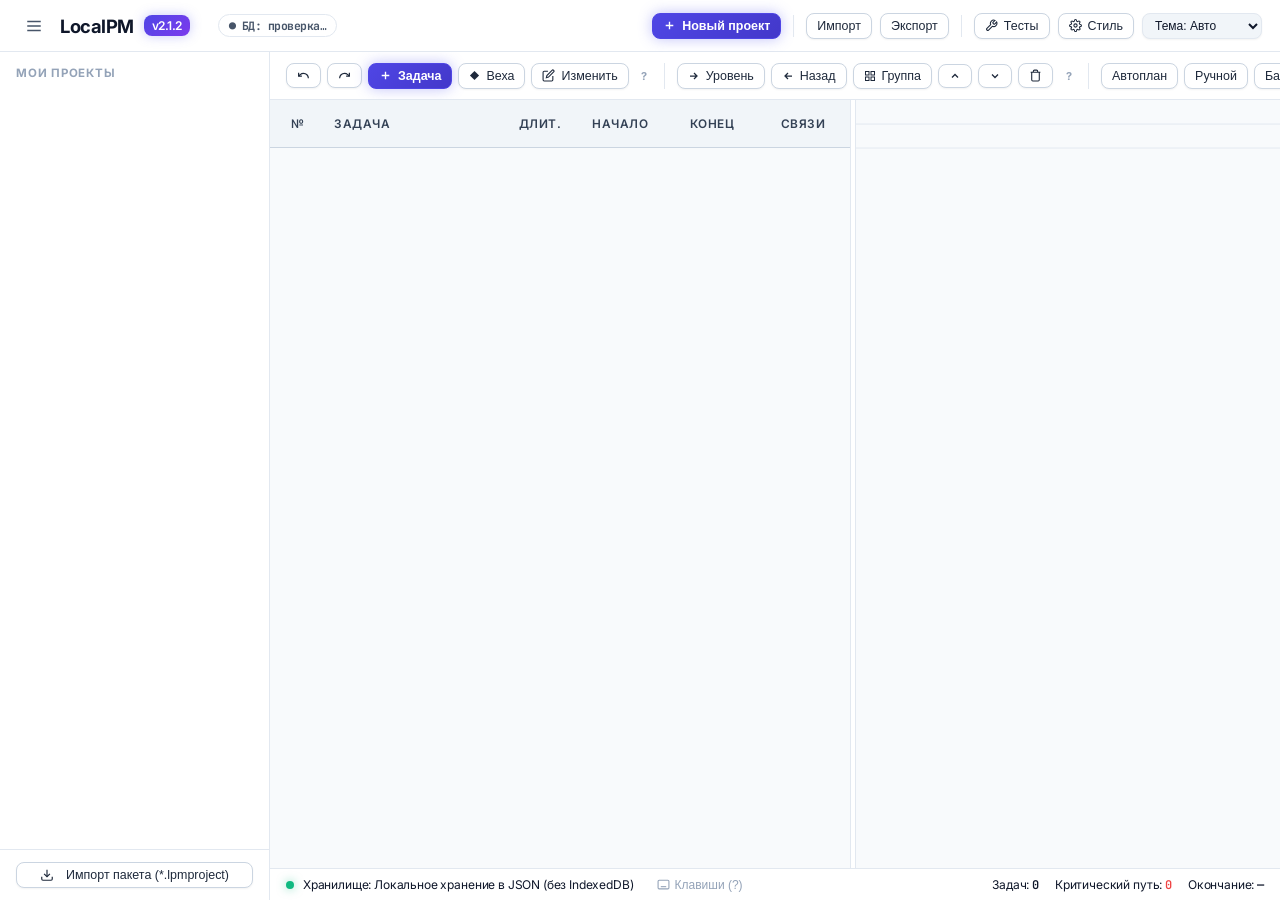
==== index.html @ 8b243ac6 "feat(ui): visual shape and color pickers, remove all emojis, reorganize toolbar layout, bump v2.1.2" ====
<!DOCTYPE html>
<html lang="ru">
<head>
  <meta charset="UTF-8">
  <meta name="viewport" content="width=device-width, initial-scale=1.0">
  <title>LocalPM — Локальный планировщик проектов</title>
  <link rel="manifest" href="./manifest.webmanifest">
  <link rel="preconnect" href="https://fonts.googleapis.com">
  <link rel="preconnect" href="https://fonts.gstatic.com" crossorigin>
  <link href="https://fonts.googleapis.com/css2?family=Inter:wght@400;500;600;700&family=JetBrains+Mono:wght@400;500&display=swap" rel="stylesheet">
  <link rel="stylesheet" href="./styles/app.css?v=2.1.2">
  <link rel="stylesheet" href="./styles/print.css?v=2.1.2">
  <script src="./vendor/xlsx.full.min.js"></script>
</head>
<body>
  <!-- Print Header for PDF (FR-16) -->
  <div class="print-header">
    <h1 id="print-project-title">План проекта</h1>
    <div id="print-project-meta" style="font-size: 9pt; color: #475569; margin-top: 4px;"></div>
  </div>

  <!-- Header -->
  <header class="app-header">
    <div class="logo-area">
      <button class="btn-icon" id="btn-toggle-sidebar" title="Свернуть/развернуть панель проектов" aria-label="Переключить боковую панель">
        <svg width="18" height="18" viewBox="0 0 24 24" fill="none" stroke="currentColor" stroke-width="2"><path d="M3 12h18M3 6h18M3 18h18"/></svg>
      </button>
      <span>LocalPM</span>
      <span class="logo-badge">v2.1.2</span>
      <span id="current-project-badge" style="font-size: 0.85rem; font-weight: normal; color: #94a3b8; margin-left: 8px;"></span>
      <div class="db-chip" id="db-chip" title="Управление файлом базы данных localpm-data.json">
        ● БД: проверка…
      </div>
    </div>
    <div class="header-actions">
      <button class="btn btn-sm btn-primary" id="btn-new-project">
        <svg width="13" height="13" viewBox="0 0 24 24" fill="none" stroke="currentColor" stroke-width="2.5"><path d="M12 5v14M5 12h14"/></svg>
        Новый проект
      </button>
      <div class="header-divider"></div>
      <button class="btn btn-sm" id="btn-import-workspace" title="Импорт резервной копии всех проектов">Импорт</button>
      <button class="btn btn-sm" id="btn-export-workspace" title="Экспорт резервной копии всех проектов">Экспорт</button>
      <input type="file" id="input-import-workspace" accept=".json" style="display: none;">
      <div class="header-divider"></div>
      <button class="btn btn-sm" id="btn-run-tests" title="Запустить встроенный комплекс тестов">
        <svg width="13" height="13" viewBox="0 0 24 24" fill="none" stroke="currentColor" stroke-width="2"><path d="M14.7 6.3a1 1 0 0 0 0 1.4l1.6 1.6a1 1 0 0 0 1.4 0l3.77-3.77a6 6 0 0 1-7.94 7.94l-6.91 6.91a2.12 2.12 0 0 1-3-3l6.91-6.91a6 6 0 0 1 7.94-7.94l-3.76 3.76z"/></svg>
        Тесты
      </button>
      <button class="btn btn-sm" id="btn-open-settings" title="Настройки оформления и стиля интерфейса">
        <svg width="13" height="13" viewBox="0 0 24 24" fill="none" stroke="currentColor" stroke-width="2"><circle cx="12" cy="12" r="3"/><path d="M19.4 15a1.65 1.65 0 0 0 .33 1.82l.06.06a2 2 0 0 1 0 2.83 2 2 0 0 1-2.83 0l-.06-.06a1.65 1.65 0 0 0-1.82-.33 1.65 1.65 0 0 0-1 1.51V21a2 2 0 0 1-2 2 2 2 0 0 1-2-2v-.09A1.65 1.65 0 0 0 9 19.4a1.65 1.65 0 0 0-1.82.33l-.06.06a2 2 0 0 1-2.83 0 2 2 0 0 1 0-2.83l.06-.06a1.65 1.65 0 0 0 .33-1.82 1.65 1.65 0 0 0-1.51-1H3a2 2 0 0 1-2-2 2 2 0 0 1 2-2h.09A1.65 1.65 0 0 0 4.6 9a1.65 1.65 0 0 0-.33-1.82l-.06-.06a2 2 0 0 1 0-2.83 2 2 0 0 1 2.83 0l.06.06a1.65 1.65 0 0 0 1.82.33H9a1.65 1.65 0 0 0 1-1.51V3a2 2 0 0 1 2-2 2 2 0 0 1 2 2v.09a1.65 1.65 0 0 0 1 1.51 1.65 1.65 0 0 0 1.82-.33l.06-.06a2 2 0 0 1 2.83 0 2 2 0 0 1 0 2.83l-.06.06a1.65 1.65 0 0 0-.33 1.82V9a1.65 1.65 0 0 0 1.51 1H21a2 2 0 0 1 2 2 2 2 0 0 1-2 2h-.09a1.65 1.65 0 0 0-1.51 1z"/></svg>
        Стиль
      </button>
      <select id="select-theme" class="btn btn-sm" style="background: var(--bg-tertiary); color: var(--text-primary); border: 1px solid var(--border-color); font-size: 0.75rem; padding: 4px 8px;" title="Быстрое переключение темы">
        <option value="auto">Тема: Авто</option>
        <option value="dark">Тема: Тёмная</option>
        <option value="light">Тема: Светлая</option>
      </select>
    </div>
  </header>

  <!-- App Body Layout -->
  <div class="app-container">
    <!-- Sidebar Projects Registry -->
    <aside class="sidebar">
      <div class="sidebar-section-title">Мои проекты</div>
      <ul class="project-list" id="project-list-el">
        <!-- Rendered by JS -->
      </ul>
      <div style="padding: 12px 16px; border-top: 1px solid var(--border-color);">
        <button class="btn btn-sm" style="width: 100%; justify-content: center;" id="btn-import-peer-package">
          <svg width="14" height="14" viewBox="0 0 24 24" fill="none" stroke="currentColor" stroke-width="2" style="margin-right: 6px;"><path d="M21 15v4a2 2 0 0 1-2 2H5a2 2 0 0 1-2-2v-4"/><polyline points="7 10 12 15 17 10"/><line x1="12" y1="15" x2="12" y2="3"/></svg>
          Импорт пакета (*.lpmproject)
        </button>
        <input type="file" id="input-peer-package" accept=".lpmproject,.json" style="display: none;">
      </div>
    </aside>

    <!-- Main Viewport -->
    <main class="main-viewport">
      <!-- What-If Sandbox Mode Banner -->
      <div class="sandbox-banner" id="sandbox-banner">
        <span><b>Режим «Что-если» активен:</b> Любые изменения временные и не влияют на утверждённый базовый план проекта.</span>
        <div style="display: flex; gap: 8px;">
          <button class="btn btn-sm btn-primary" id="btn-sandbox-apply" style="background: #10b981; border-color: #10b981;">Принять изменения</button>
          <button class="btn btn-sm" id="btn-sandbox-reset" style="background: rgba(0,0,0,0.3); color: #fff;">Сбросить сценарий</button>
        </div>
      </div>

      <!-- Toolbar -->
      <div class="toolbar">
        <!-- History & Task Operations Group -->
        <div class="toolbar-group">
          <button class="btn btn-sm" id="btn-undo" title="Отменить действие (Ctrl+Z)" aria-label="Отменить">
            <svg width="13" height="13" viewBox="0 0 24 24" fill="none" stroke="currentColor" stroke-width="2.2"><path d="M3 7v6h6"/><path d="M21 17a9 9 0 0 0-9-9 9 9 0 0 0-6 2.3L3 13"/></svg>
          </button>
          <button class="btn btn-sm" id="btn-redo" title="Повторить действие (Ctrl+Y / Ctrl+Shift+Z)" aria-label="Повторить">
            <svg width="13" height="13" viewBox="0 0 24 24" fill="none" stroke="currentColor" stroke-width="2.2"><path d="M21 7v6h-6"/><path d="M3 17a9 9 0 0 1 9-9 9 9 0 0 1 6 2.3L21 13"/></svg>
          </button>
          <button class="btn btn-sm btn-primary" id="btn-add-task">
            <svg width="13" height="13" viewBox="0 0 24 24" fill="none" stroke="currentColor" stroke-width="2.5"><path d="M12 5v14M5 12h14"/></svg> Задача
          </button>
          <button class="btn btn-sm" id="btn-add-milestone">
            <svg width="11" height="11" viewBox="0 0 24 24" fill="currentColor"><path d="M12 2l10 10-10 10L2 12z"/></svg> Веха
          </button>
          <button class="btn btn-sm" id="btn-edit-task">
            <svg width="13" height="13" viewBox="0 0 24 24" fill="none" stroke="currentColor" stroke-width="2"><path d="M11 4H4a2 2 0 0 0-2 2v14a2 2 0 0 0 2 2h14a2 2 0 0 0 2-2v-7"/><path d="M18.5 2.5a2.121 2.121 0 0 1 3 3L12 15l-4 1 1-4 9.5-9.5z"/></svg> Изменить
          </button>
          <span class="tip-q" data-tooltip="Отмена/повтор действий (Ctrl+Z, Ctrl+Y), создание и изменение задач">?</span>
        </div>

        <!-- Hierarchy & Order Group -->
        <div class="toolbar-group">
          <button class="btn btn-sm" id="btn-indent" title="Сделать подзадачей (WBS)" aria-label="Сделать подзадачей">
            <svg width="12" height="12" viewBox="0 0 24 24" fill="none" stroke="currentColor" stroke-width="2.5"><path d="M4 12h12M12 6l6 6-6 6"/></svg> Уровень
          </button>
          <button class="btn btn-sm" id="btn-outdent" title="Поднять уровень (WBS)" aria-label="Поднять уровень">
            <svg width="12" height="12" viewBox="0 0 24 24" fill="none" stroke="currentColor" stroke-width="2.5"><path d="M20 12H8M12 6l-6 6 6 6"/></svg> Назад
          </button>
          <button class="btn btn-sm" id="btn-create-group" title="Создать суммарную группу над выделенными задачами" aria-label="Создать группу">
            <svg width="12" height="12" viewBox="0 0 24 24" fill="none" stroke="currentColor" stroke-width="2"><rect x="3" y="3" width="7" height="7"/><rect x="14" y="3" width="7" height="7"/><rect x="14" y="14" width="7" height="7"/><rect x="3" y="14" width="7" height="7"/></svg> Группа
          </button>
          <button class="btn btn-sm" id="btn-move-up" title="Вверх (Alt+Up)" aria-label="Переместить задачу вверх">
            <svg width="12" height="12" viewBox="0 0 24 24" fill="none" stroke="currentColor" stroke-width="2.5"><path d="M18 15l-6-6-6 6"/></svg>
          </button>
          <button class="btn btn-sm" id="btn-move-down" title="Вниз (Alt+Down)" aria-label="Переместить задачу вниз">
            <svg width="12" height="12" viewBox="0 0 24 24" fill="none" stroke="currentColor" stroke-width="2.5"><path d="M6 9l6 6 6-6"/></svg>
          </button>
          <button class="btn btn-sm btn-danger" id="btn-delete-task" title="Удалить выбранную задачу" aria-label="Удалить задачу">
            <svg width="13" height="13" viewBox="0 0 24 24" fill="none" stroke="currentColor" stroke-width="2"><path d="M3 6h18M19 6v14a2 2 0 0 1-2 2H7a2 2 0 0 1-2-2V6m3 0V4a2 2 0 0 1 2-2h4a2 2 0 0 1 2 2v2"/></svg>
          </button>
          <span class="tip-q" data-tooltip="Управление структурой WBS (вложенность) и порядок строк. Задачи также можно перемещать мышью за номер">?</span>
        </div>

        <!-- Planning Mode & Baseline Group (D-08, D-11) -->
        <div class="toolbar-group">
          <button class="btn btn-sm" id="btn-set-auto" title="Автоматическое планирование CPM (по умолчанию)">Автоплан</button>
          <button class="btn btn-sm" id="btn-set-manual" title="Ручное планирование: даты задачи фиксируются">Ручной</button>
          <button class="btn btn-sm" id="btn-save-baseline" title="Зафиксировать базовый план проекта">Базовый</button>
          <button class="btn btn-sm" id="btn-autofit-cols" title="Автоматическая ширина колонок по содержимому (D-11)">Автоширина</button>
        </div>

        <!-- Search Group -->
        <div class="toolbar-group">
          <div class="search-input-wrap">
            <svg class="search-icon" width="13" height="13" viewBox="0 0 24 24" fill="none" stroke="currentColor" stroke-width="2.2" stroke-linecap="round" stroke-linejoin="round">
              <circle cx="11" cy="11" r="8"></circle>
              <line x1="21" y1="21" x2="16.65" y2="16.65"></line>
            </svg>
            <input type="text" id="task-search-input" placeholder="Поиск задач..." />
          </div>
        </div>

        <!-- Smart Tools Group (Health Audit, What-If, Resources) -->
        <div class="toolbar-group toolbar-smart-group">
          <div class="btn-tip-pair">
            <button class="btn btn-sm" id="btn-open-health" style="border-color: rgba(16, 185, 129, 0.4);">
              <svg width="13" height="13" viewBox="0 0 24 24" fill="none" stroke="#10b981" stroke-width="2"><path d="M22 12h-4l-3 9L9 3l-3 9H2"/></svg>
              Аудит <span id="toolbar-health-badge" style="background: #10b981; color: #fff; padding: 1px 5px; border-radius: 10px; font-size: 0.68rem; margin-left: 2px;">100%</span>
            </button>
            <span class="tip-q" data-tooltip="Интеллектуальная проверка качества расписания (DCMA-14): висячие концы, циклы, скрытые риски">?</span>
          </div>

          <div class="btn-tip-pair">
            <button class="btn btn-sm" id="btn-toggle-sandbox" style="border-color: rgba(245, 158, 11, 0.4);">
              <svg width="13" height="13" viewBox="0 0 24 24" fill="none" stroke="#f59e0b" stroke-width="2"><path d="M13 2L3 14h9l-1 8 10-12h-9l1-8z"/></svg>
              Что-если
            </button>
            <span class="tip-q" data-tooltip="Сценарное моделирование: тестирование сдвигов сроков без риска испортить основной план">?</span>
          </div>

          <div class="btn-tip-pair">
            <button class="btn btn-sm" id="btn-toggle-resources">
              <svg width="13" height="13" viewBox="0 0 24 24" fill="none" stroke="currentColor" stroke-width="2"><path d="M17 21v-2a4 4 0 0 0-4-4H5a4 4 0 0 0-4 4v2"/><circle cx="9" cy="7" r="4"/><path d="M23 21v-2a4 4 0 0 0-3-3.87"/><path d="M16 3.13a4 4 0 0 1 0 7.75"/></svg>
              Ресурсы
            </button>
            <span class="tip-q" data-tooltip="Панель балансировки загрузки исполнителей и выявления перегрузок">?</span>
          </div>
        </div>

        <!-- Unified Import / Export Hub -->
        <div class="toolbar-group">
          <div class="btn-tip-pair">
            <button class="btn btn-sm" id="btn-open-import-hub" style="background: linear-gradient(135deg, #1e293b, #334155);">
              <svg width="13" height="13" viewBox="0 0 24 24" fill="none" stroke="currentColor" stroke-width="2"><path d="M21 15v4a2 2 0 0 1-2 2H5a2 2 0 0 1-2-2v-4"/><polyline points="7 10 12 15 17 10"/><line x1="12" y1="15" x2="12" y2="3"/></svg>
              Импорт...
            </button>
            <span class="tip-q" data-tooltip="Единый центр импорта: Excel (.xlsx/.csv), вставка из буфера обмена (TSV), пакет от коллеги (*.lpmproject)">?</span>
          </div>

          <div class="btn-tip-pair">
            <button class="btn btn-sm" id="btn-open-export-hub" style="background: linear-gradient(135deg, #1e293b, #334155);">
              <svg width="13" height="13" viewBox="0 0 24 24" fill="none" stroke="currentColor" stroke-width="2"><path d="M21 15v4a2 2 0 0 1-2 2H5a2 2 0 0 1-2-2v-4"/><polyline points="17 8 12 3 7 8"/><line x1="12" y1="3" x2="12" y2="15"/></svg>
              Экспорт...
            </button>
            <span class="tip-q" data-tooltip="Единый центр выгрузки: Excel, отчёт для руководства (PDF/PNG), передача проекта коллеге">?</span>
          </div>
        </div>

        <!-- Scale & Viewport Group -->
        <div class="toolbar-group" style="border-right: none;">
          <span style="font-size: 0.75rem; color: #94a3b8;">Масштаб:</span>
          <select id="select-scale" style="background: var(--bg-tertiary); color: #fff; border: 1px solid var(--border-color); padding: 3px 6px; border-radius: 4px; font-size: 0.75rem;">
            <option value="day">День</option>
            <option value="week">Неделя</option>
            <option value="month">Месяц</option>
            <option value="year">Год</option>
          </select>
          <span class="tip-q" data-tooltip="Масштаб временной оси Ганта (День, Неделя, Месяц, Год). Также можно масштабировать колесом мыши с зажатым Ctrl">?</span>

          <button class="btn btn-sm" id="btn-gantt-today" title="Перейти к сегодняшнему дню (Клавиша T)" style="padding: 2px 8px; font-size: 0.75rem;">Сегодня</button>
          <button class="btn btn-sm" id="btn-gantt-fit" title="Вписать весь проект в экран (Клавиша Z)" style="padding: 2px 8px; font-size: 0.75rem;">Вписать</button>

          <!-- View Mode Toggles -->
          <div class="view-mode-toggle" style="margin-left: 8px;">
            <button class="view-mode-btn active" id="btn-view-split" title="Таблица и диаграмма Ганта">Сплит</button>
            <button class="view-mode-btn" id="btn-view-gantt" title="Только диаграмма Ганта">Гант</button>
            <button class="view-mode-btn" id="btn-view-table" title="Только таблица задач">Таблица</button>
          </div>
        </div>
      </div>

      <!-- Split View: Left Table, Right Gantt -->
      <div class="split-view" id="main-split-view">
        <div class="table-panel" id="main-table-panel">
          <div class="task-table-header" id="task-table-header-el">
            <div class="header-col col-num" data-key="num" data-fixed="1">№</div>
            <div class="header-col col-name" data-key="name" draggable="true">Задача<span class="col-rz" data-col="name"></span></div>
            <div class="header-col col-dur" data-key="duration" draggable="true">Длит.<span class="col-rz" data-col="duration"></span></div>
            <div class="header-col col-start" data-key="start" draggable="true">Начало<span class="col-rz" data-col="start"></span></div>
            <div class="header-col col-finish" data-key="finish" draggable="true">Конец<span class="col-rz" data-col="finish"></span></div>
            <div class="header-col col-preds" data-key="preds" draggable="true">Связи<span class="col-rz" data-col="preds"></span></div>
            <div class="header-col col-owner" data-key="owner" draggable="true">Ответственный<span class="col-rz" data-col="owner"></span></div>
            <div class="header-col col-note" data-key="note" draggable="true">Прим.<span class="col-rz" data-col="note"></span></div>
          </div>
          <div class="task-table-body" id="task-table-body-el">
            <!-- Rendered by JS -->
          </div>
        </div>

        <div class="split-resizer" id="split-resizer" title="Потяните для изменения ширины таблицы"></div>

        <div class="gantt-panel" id="gantt-container">
          <canvas id="gantt-canvas"></canvas>
          <!-- Floating Rich Hover Card -->
          <div class="gantt-tooltip-card" id="gantt-tooltip-card">
            <div class="gantt-tooltip-title" id="tooltip-task-name">Задача</div>
            <div class="gantt-tooltip-grid">
              <span>Сроки:</span><span id="tooltip-task-dates">—</span>
              <span>Длительность:</span><span id="tooltip-task-dur">—</span>
              <span>Прогресс:</span><span id="tooltip-task-pct">—</span>
              <span>Резерв (Float):</span><span id="tooltip-task-float">—</span>
              <span>Критический путь:</span><span id="tooltip-task-crit">—</span>
            </div>
          </div>
        </div>
      </div>

      <!-- Resource Heatmap Panel (Collapsible) -->
      <div class="resource-panel" id="resource-panel">
        <div class="resource-panel-header">
          <span>Загрузка и балансировка исполнителей</span>
          <button class="btn btn-sm" id="btn-close-resources" style="padding: 2px 6px; font-size: 0.7rem;">✕ Закрыть</button>
        </div>
        <div class="resource-list" id="resource-list-el">
          <!-- Rendered by JS -->
        </div>
      </div>

      <!-- Status Bar -->
      <footer class="status-bar">
        <div style="display: flex; align-items: center; gap: 14px;">
          <div>
            <span class="status-indicator" id="storage-status-dot"></span>
            <span id="storage-status-text">Локальное хранилище активно</span>
          </div>
          <button class="btn-icon" id="btn-open-shortcuts" title="Горячие клавиши (нажмите ? или кликните сюда)" aria-label="Горячие клавиши" style="font-size: 0.75rem; color: var(--text-muted); padding: 3px 8px; gap: 5px;">
            <svg width="13" height="13" viewBox="0 0 24 24" fill="none" stroke="currentColor" stroke-width="2"><rect x="2" y="4" width="20" height="16" rx="2" ry="2"/><line x1="6" y1="8" x2="6" y2="8"/><line x1="10" y1="8" x2="10" y2="8"/><line x1="14" y1="8" x2="14" y2="8"/><line x1="18" y1="8" x2="18" y2="8"/><line x1="6" y1="12" x2="6" y2="12"/><line x1="10" y1="12" x2="10" y2="12"/><line x1="14" y1="12" x2="14" y2="12"/><line x1="18" y1="12" x2="18" y2="12"/><line x1="7" y1="16" x2="17" y2="16"/></svg>
            Клавиши (?)
          </button>
        </div>
        <div id="plan-metrics" style="display: flex; gap: 16px;">
          <span id="metric-selected-wrap" style="display: none; color: var(--primary);">Выделено: <b id="metric-selected-count">0</b></span>
          <span>Задач: <b id="metric-tasks-count">0</b></span>
          <span>Критический путь: <b id="metric-critical-count" style="color: #ef4444;">0</b></span>
          <span>Окончание: <b id="metric-finish-date">—</b></span>
        </div>
      </footer>
    </main>
  </div>

  <!-- Toast Notification Container -->
  <div class="toast-container" id="toast-container"></div>

  <!-- Modal: Keyboard Shortcuts Cheat Sheet -->
  <div class="modal-overlay" id="modal-shortcuts">
    <div class="modal-window" style="width: 520px;">
      <div class="modal-header">
        <span>Горячие клавиши LocalPM</span>
        <button class="btn btn-sm" onclick="app.closeModal('modal-shortcuts')">✕</button>
      </div>
      <div class="modal-body">
        <table class="shortcuts-table">
          <tbody>
            <tr><td><span class="shortcut-badge">Insert</span></td><td>Создать новую задачу после выбранной</td></tr>
            <tr><td><span class="shortcut-badge">Delete</span></td><td>Удалить выбранную задачу и её подзадачи</td></tr>
            <tr><td><span class="shortcut-badge">Alt + Up</span></td><td>Переместить выбранную задачу на строку выше</td></tr>
            <tr><td><span class="shortcut-badge">Alt + Down</span></td><td>Переместить выбранную задачу на строку ниже</td></tr>
            <tr><td><span class="shortcut-badge">Ctrl + Колесо</span></td><td>Плавный зум временной шкалы графика Ганта</td></tr>
            <tr><td><span class="shortcut-badge">Двойной клик</span></td><td>Быстрое открытие карточки задачи для редактирования</td></tr>
            <tr><td><span class="shortcut-badge">?</span></td><td>Открыть эту шпаргалку горячих клавиш</td></tr>
          </tbody>
        </table>
      </div>
      <div class="modal-footer">
        <button class="btn btn-primary" onclick="app.closeModal('modal-shortcuts')">Понятно</button>
      </div>
    </div>
  </div>

  <!-- Print Footer for PDF -->
  <div class="print-footer">
    Подготовлено в LocalPM (PWA v2.0) · Локальное планирование проектов
  </div>

  <!-- Modal: Create / Edit Project -->
  <div class="modal-overlay" id="modal-project">
    <div class="modal-window">
      <div class="modal-header">
        <span id="modal-project-title">Новый проект</span>
        <button class="btn btn-sm" onclick="app.closeModal('modal-project')">✕</button>
      </div>
      <div class="modal-body">
        <div class="form-group">
          <label>Название проекта *</label>
          <input type="text" id="project-form-name" placeholder="Например, Модернизация ИТ-инфраструктуры">
        </div>
        <div class="form-group">
          <label>Дата начала проекта</label>
          <input type="date" id="project-form-start">
        </div>
        <div class="form-group">
          <label>Рабочий календарь</label>
          <select id="project-form-calendar">
            <option value="rf">Пятидневка с праздниками РФ</option>
            <option value="standard">Стандартная пятидневка (Пн-Пт)</option>
            <option value="all_days">Все 7 дней в неделю</option>
          </select>
        </div>
        <div class="form-group">
          <label>Описание / Цели</label>
          <textarea id="project-form-desc" rows="3" placeholder="Краткое описание проекта..."></textarea>
        </div>
      </div>
      <div class="modal-footer">
        <button class="btn" onclick="app.closeModal('modal-project')">Отмена</button>
        <button class="btn btn-primary" id="btn-save-project">Создать проект</button>
      </div>
    </div>
  </div>

  <!-- Unified Modal: Import Hub with Tabs -->
  <div class="modal-overlay" id="modal-import-hub">
    <div class="modal-window" style="width: 720px;">
      <div class="modal-header">
        <span>Центр импорта данных</span>
        <button class="btn btn-sm" onclick="app.closeModal('modal-import-hub')">✕</button>
      </div>
      <div class="modal-tabs-header">
        <button class="modal-tab-btn active" data-tab-target="tab-import-excel">Excel / CSV</button>
        <button class="modal-tab-btn" data-tab-target="tab-import-tsv">Буфер обмена (TSV)</button>
        <button class="modal-tab-btn" data-tab-target="tab-import-peer">Пакет от коллеги (*.lpmproject)</button>
      </div>
      <div class="modal-body">
        <!-- Tab 1: Excel File -->
        <div class="modal-tab-content active" id="tab-import-excel">
          <p style="font-size: 0.82rem; color: #94a3b8;">
            Выберите файл электронной таблицы <code>.xlsx</code> или <code>.csv</code>. Распознаются колонки: Имя, Длительность, Предшественники, WBS, Ответственный.
          </p>
          <div style="padding: 20px; border: 2px dashed var(--border-color); border-radius: 8px; text-align: center;">
            <button class="btn btn-primary" id="btn-import-pick-file">Выбрать файл .xlsx / .csv</button>
            <input type="file" id="input-excel-file" accept=".xlsx,.csv" style="display: none;">
          </div>
        </div>

        <!-- Tab 2: TSV / Clipboard -->
        <div class="modal-tab-content" id="tab-import-tsv">
          <div style="display: flex; justify-content: space-between; align-items: center;">
            <label style="font-size: 0.8rem; color: var(--text-secondary);">Вставьте строки, скопированные из Excel или Google Sheets:</label>
            <button class="btn btn-sm" id="btn-paste-clipboard">Вставить из буфера (Ctrl+V)</button>
          </div>
          <textarea id="import-tsv-input" rows="6" placeholder="Вставьте скопированные ячейки сюда..."></textarea>
          <button class="btn btn-primary btn-sm" id="btn-execute-import" style="align-self: flex-end;">Импортировать текст</button>
        </div>

        <!-- Tab 3: Peer Package -->
        <div class="modal-tab-content" id="tab-import-peer">
          <p style="font-size: 0.82rem; color: #94a3b8;">
            Импорт защищённого пакета <code>*.lpmproject</code>, полученного от коллеги (с проверкой SHA-256).
          </p>
          <div style="padding: 20px; border: 2px dashed var(--border-color); border-radius: 8px; text-align: center;">
            <button class="btn btn-primary" id="btn-import-peer-tab-btn">Выбрать пакет *.lpmproject</button>
          </div>
        </div>

        <div class="form-group" style="margin-top: 10px; border-top: 1px solid var(--border-color); padding-top: 10px;">
          <label>Режим объединения с текущим проектом:</label>
          <select id="import-mode-select">
            <option value="append">Добавить новые задачи к текущему плану</option>
            <option value="replace">Полностью заменить существующий план проекта</option>
          </select>
        </div>
      </div>
      <div class="modal-footer">
        <button class="btn" onclick="app.closeModal('modal-import-hub')">Закрыть</button>
      </div>
    </div>
  </div>

  <!-- Unified Modal: Export Hub with Tabs -->
  <div class="modal-overlay" id="modal-export-hub">
    <div class="modal-window" style="width: 680px;">
      <div class="modal-header">
        <span>Центр выгрузки и отчётности</span>
        <button class="btn btn-sm" onclick="app.closeModal('modal-export-hub')">✕</button>
      </div>
      <div class="modal-tabs-header">
        <button class="modal-tab-btn active" data-tab-target="tab-export-report">Отчёт для руководства</button>
        <button class="modal-tab-btn" data-tab-target="tab-export-data">Таблица Excel (.xlsx)</button>
        <button class="modal-tab-btn" data-tab-target="tab-export-peer">Передача коллеге (*.lpmproject)</button>
      </div>
      <div class="modal-body">
        <!-- Tab 1: Executive Report -->
        <div class="modal-tab-content active" id="tab-export-report">
          <p style="font-size: 0.82rem; color: #94a3b8;">
            Формирование презентационного отчёта со сводными метриками, прогрессом и графиком для печати или рассылки стейкхолдерам.
          </p>
          <div style="display: flex; gap: 12px;">
            <button class="btn btn-primary" id="btn-export-pdf" style="flex: 1; justify-content: center;">
              Распечатать / Сохранить в PDF (A4/A3)
            </button>
            <button class="btn" id="btn-export-png" style="flex: 1; justify-content: center;">
              Скачать диаграмму Ганта (PNG)
            </button>
          </div>
        </div>

        <!-- Tab 2: Excel Export -->
        <div class="modal-tab-content" id="tab-export-data">
          <p style="font-size: 0.82rem; color: #94a3b8;">
            Выгрузка полного реестра задач, связей, резервов времени и критического пути в формат Microsoft Excel (.xlsx).
          </p>
          <button class="btn btn-primary" id="btn-export-excel" style="align-self: flex-start;">
            Скачать файл Excel (.xlsx)
          </button>
        </div>

        <!-- Tab 3: Peer Transfer -->
        <div class="modal-tab-content" id="tab-export-peer">
          <p style="font-size: 0.82rem; color: #94a3b8;">
            Экспорт переносимого пакета <code>*.lpmproject</code> с контрольной суммой SHA-256 для рецензирования или возврата автору.
          </p>
          <div class="form-group">
            <label>Ваше имя (отправитель)</label>
            <input type="text" id="transfer-sender-name" value="Руководитель проекта">
          </div>
          <div class="form-group">
            <label>Кому передаётся (имя коллеги)</label>
            <input type="text" id="transfer-recipient-name" placeholder="Например, Иванов И.И.">
          </div>
          <div class="form-group">
            <label>Комментарий</label>
            <textarea id="transfer-comment" rows="2" placeholder="План на согласование..."></textarea>
          </div>
          <div style="display: flex; gap: 8px;">
            <button class="btn btn-primary" id="btn-do-transfer">Сформировать передачу</button>
            <button class="btn" id="btn-return-peer">Оформить возврат автору</button>
          </div>
        </div>
      </div>
      <div class="modal-footer">
        <button class="btn" onclick="app.closeModal('modal-export-hub')">Закрыть</button>
      </div>
    </div>
  </div>

  <!-- Modal: Schedule Health Audit (DCMA 14-Point Check) -->
  <div class="modal-overlay" id="modal-health">
    <div class="modal-window" style="width: 680px;">
      <div class="modal-header">
        <span>Интеллектуальный аудит расписания (DCMA-14)</span>
        <button class="btn btn-sm" onclick="app.closeModal('modal-health')">✕</button>
      </div>
      <div class="modal-body">
        <div class="health-score-card">
          <div class="health-score-circle" id="health-modal-circle">100%</div>
          <div>
            <h3 id="health-modal-status" style="font-size: 1.05rem; margin-bottom: 4px;">План высокого качества</h3>
            <p id="health-modal-summary" style="font-size: 0.8rem; color: #94a3b8;">
              Все ключевые зависимости настроены корректно, критический путь рассчитан без разрывов.
            </p>
          </div>
        </div>
        <div style="font-size: 0.82rem; font-weight: 600; color: #cbd5e1; margin-top: 6px;">
          Выявленные рекомендации и предупреждения:
        </div>
        <div id="health-issues-list" style="max-height: 220px; overflow-y: auto; display: flex; flex-direction: column; gap: 6px;">
          <!-- Rendered by JS -->
        </div>
      </div>
      <div class="modal-footer">
        <button class="btn btn-primary" onclick="app.closeModal('modal-health')">Понятно</button>
      </div>
    </div>
  </div>

  <!-- Modal: Version Diff on Return (FR-17.09) -->
  <div class="modal-overlay" id="modal-diff">
    <div class="modal-window" style="width: 680px;">
      <div class="modal-header">
        <span>Сравнение изменений перед принятием возврата</span>
        <button class="btn btn-sm" onclick="app.closeModal('modal-diff')">✕</button>
      </div>
      <div class="modal-body" id="modal-diff-content">
        <!-- Diff list rendered by JS -->
      </div>
      <div class="modal-footer">
        <button class="btn" id="btn-reject-diff">Отклонить изменения</button>
        <button class="btn btn-primary" id="btn-accept-diff">Принять изменения в проект</button>
      </div>
    </div>
  </div>

  <!-- Modal: Task Card (FR-6.07) -->
  <div class="modal-overlay" id="modal-task-card">
    <div class="modal-window" style="width: 580px;">
      <div class="modal-header">
        <span>Карточка задачи</span>
        <button class="btn btn-sm" onclick="app.closeModal('modal-task-card')">✕</button>
      </div>
      <div class="modal-body">
        <input type="hidden" id="card-task-id">
        <div class="form-group">
          <label>Наименование задачи *</label>
          <input type="text" id="card-task-name" placeholder="Название задачи">
        </div>
        <div style="display: flex; gap: 12px;">
          <div class="form-group" style="flex: 1;">
            <label>Длительность (раб. дни)</label>
            <input type="number" id="card-task-duration" min="0" max="9999">
          </div>
          <div class="form-group" style="flex: 1;">
            <label>Процент выполнения (%):</label>
            <input type="number" id="card-task-percent" min="0" max="100" placeholder="0">
          </div>
        </div>
        <div style="display: flex; gap: 12px;">
          <div class="form-group" style="flex: 1;">
            <label>Дата начала (расчётная/фикс.)</label>
            <input type="date" id="card-task-start">
          </div>
          <div class="form-group" style="flex: 1;">
            <label>Ответственный</label>
            <input type="text" id="card-task-owner" placeholder="Иванов И.И.">
          </div>
        </div>
        <div style="display: flex; flex-direction: column; gap: 14px;">
          <div class="form-group">
            <label style="font-weight: 600;">Тип полосы Ганта</label>
            <input type="hidden" id="card-task-style" value="solid">
            <div class="shape-picker-grid" id="card-shape-picker">
              <button type="button" class="shape-picker-btn active" data-style="solid" title="Классическая плашка">
                <svg width="44" height="14" viewBox="0 0 44 14">
                  <rect x="1" y="2" width="42" height="10" rx="2" fill="#6366f1" />
                </svg>
                <span class="shape-picker-label">Плашка</span>
              </button>
              <button type="button" class="shape-picker-btn" data-style="bracket" title="Фаза / Суммарная скоба WBS">
                <svg width="44" height="14" viewBox="0 0 44 14">
                  <path d="M2 11 L2 4 L42 4 L42 11 L37 7 L7 7 Z" fill="#38bdf8" />
                </svg>
                <span class="shape-picker-label">Скоба</span>
              </button>
              <button type="button" class="shape-picker-btn" data-style="rounded" title="Овальная капсула">
                <svg width="44" height="14" viewBox="0 0 44 14">
                  <rect x="2" y="2" width="40" height="10" rx="5" fill="#a855f7" />
                </svg>
                <span class="shape-picker-label">Капсула</span>
              </button>
              <button type="button" class="shape-picker-btn" data-style="milestone" title="Контрольная точка">
                <svg width="44" height="14" viewBox="0 0 44 14">
                  <polygon points="22,1 28,7 22,13 16,7" fill="#f43f5e" />
                </svg>
                <span class="shape-picker-label">Веха</span>
              </button>
            </div>
          </div>

          <div class="form-group">
            <label style="font-weight: 600;">Цвет полосы</label>
            <input type="hidden" id="card-task-color" value="">
            <div class="color-picker-grid" id="card-color-picker">
              <button type="button" class="color-swatch-btn swatch-default active" data-color="" title="Авто (по критическому пути)"></button>
              <button type="button" class="color-swatch-btn" data-color="blue" style="background: #3b82f6;" title="Синий"></button>
              <button type="button" class="color-swatch-btn" data-color="cyan" style="background: #06b6d4;" title="Бирюзовый"></button>
              <button type="button" class="color-swatch-btn" data-color="emerald" style="background: #10b981;" title="Зеленый"></button>
              <button type="button" class="color-swatch-btn" data-color="amber" style="background: #f59e0b;" title="Янтарный"></button>
              <button type="button" class="color-swatch-btn" data-color="purple" style="background: #a855f7;" title="Пурпурный"></button>
              <button type="button" class="color-swatch-btn" data-color="red" style="background: #ef4444;" title="Красный"></button>
            </div>
          </div>
        </div>
        <div class="form-group">
          <label>Предшественники (связи)</label>
          <input type="text" id="card-task-preds" placeholder="Например: 2НС+1д, 4ОО">
        </div>
        <div class="form-group">
          <label>Примечание / Комментарий</label>
          <textarea id="card-task-note" rows="3" placeholder="Заметки по выполнению задачи..."></textarea>
        </div>
      </div>
      <div class="modal-footer">
        <button class="btn" onclick="app.closeModal('modal-task-card')">Отмена</button>
        <button class="btn btn-primary" id="btn-save-task-card">Сохранить изменения</button>
      </div>
    </div>
  </div>

  <!-- DB File & Storage Modal -->
  <div class="modal-overlay" id="modal-db-settings">
    <div class="modal-window" style="max-width: 580px;">
      <div class="modal-header">
        <span>База данных и синхронизация</span>
        <button class="modal-close" onclick="app.closeModal('modal-db-settings')">✕</button>
      </div>
      <div class="modal-body">
        <div style="background: var(--bg-tertiary); padding: 14px; border-radius: var(--radius-sm); border: 1px solid var(--border-color); font-size: 0.85rem; line-height: 1.6;">
          <div>Имя файла БД: <b id="db-modal-filename">localpm-data.json</b></div>
          <div>Режим: <b id="db-modal-mode">Проверка…</b></div>
          <div>Статус синхронизации: <b id="db-modal-status">Синхронно</b></div>
          <div>Последняя запись: <b id="db-modal-saved-at">—</b></div>
        </div>
        <p style="font-size: 0.8rem; color: var(--text-secondary); margin: 0;">
          Единый источник истины — файл <code>localpm-data.json</code> в папке приложения. Подключив файл через File System Access API, изменения сохраняются автоматически с задержкой 700 мс.
        </p>
      </div>
      <div class="modal-footer" style="flex-wrap: wrap;">
        <button class="btn btn-sm" id="btn-db-link-file">Подключить файл (автосохранение)</button>
        <button class="btn btn-sm" id="btn-db-save-file">Создать новый файл БД</button>
        <button class="btn btn-sm" id="btn-db-open-input">Открыть копию (.json)</button>
        <button class="btn btn-sm" id="btn-db-download">Скачать файл БД</button>
        <button class="btn btn-sm btn-primary" onclick="app.closeModal('modal-db-settings')">Закрыть</button>
      </div>
    </div>
  </div>

  <!-- DB Version Conflict Modal -->
  <div class="modal-overlay" id="modal-db-conflict">
    <div class="modal-window" style="max-width: 500px;">
      <div class="modal-header">
        <span>Конфликт версий базы данных</span>
        <button class="modal-close" onclick="app.closeModal('modal-db-conflict')">✕</button>
      </div>
      <div class="modal-body">
        <div style="font-size: 0.85rem; line-height: 1.5;">
          Локальный кэш браузера содержит более свежие изменения, чем подключённый файл <code>localpm-data.json</code>.
          Какую версию вы хотите сохранить в качестве актуальной?
        </div>
      </div>
      <div class="modal-footer">
        <button class="btn" id="btn-conflict-use-file">Взять из файла</button>
        <button class="btn btn-primary" id="btn-conflict-use-local">Оставить локальную и записать в файл</button>
      </div>
    </div>
  </div>

  <!-- Self-Test Runner Modal -->
  <div class="modal-overlay" id="modal-test-runner">
    <div class="modal-window" style="max-width: 720px; max-height: 85vh;">
      <div class="modal-header">
        <span>Комплекс самотестирования LocalPM (25+ проверок)</span>
        <button class="modal-close" onclick="app.closeModal('modal-test-runner')">✕</button>
      </div>
      <div class="modal-body" style="overflow-y: auto;">
        <div id="test-summary-badge" style="font-size: 0.9rem; font-weight: 600; padding: 10px 14px; border-radius: var(--radius-sm); margin-bottom: 12px; background: var(--bg-tertiary);">
          Выполняются проверки…
        </div>
        <div id="test-results-list" style="font-family: var(--font-mono); font-size: 0.78rem; display: flex; flex-direction: column; gap: 4px;">
        </div>
      </div>
      <div class="modal-footer">
        <button class="btn btn-sm" id="btn-print-test-protocol">Печать протокола</button>
        <button class="btn btn-sm btn-primary" onclick="app.closeModal('modal-test-runner')">Закрыть</button>
      </div>
    </div>
  </div>

  <!-- Appearance / UI Style Settings Modal -->
  <div class="modal-overlay" id="modal-appearance">
    <div class="modal-window" style="max-width: 580px;">
      <div class="modal-header">
        <span>Настройки оформления и стиля интерфейса</span>
        <button class="modal-close" onclick="app.closeModal('modal-appearance')">✕</button>
      </div>
      <div class="modal-body">
        <div class="form-group">
          <label style="font-weight: 600; margin-bottom: 10px; display: block;">Стиль отображения интерфейса:</label>
          <div style="display: flex; flex-direction: column; gap: 10px;">
            <label class="style-option-card" style="display: flex; align-items: flex-start; gap: 12px; padding: 12px; border: 1px solid var(--border-color); border-radius: 8px; cursor: pointer; transition: all 0.15s ease;">
              <input type="radio" name="ui-style-radio" value="linear" style="margin-top: 3px;">
              <div>
                <div style="font-weight: 600; font-size: 0.9rem;">Linear / High-Density Utility (Dark Mode Luxury & Bento)</div>
                <div style="font-size: 0.8rem; color: var(--text-muted); margin-top: 2px;">
                  Глубокий тёмный фон, бенто-карточки со свечением, неоновые акценты (Indigo/Purple), шрифт Inter и высокая плотность данных.
                </div>
              </div>
            </label>

            <label class="style-option-card" style="display: flex; align-items: flex-start; gap: 12px; padding: 12px; border: 1px solid var(--border-color); border-radius: 8px; cursor: pointer; transition: all 0.15s ease;">
              <input type="radio" name="ui-style-radio" value="fluent" style="margin-top: 3px;">
              <div>
                <div style="font-weight: 600; font-size: 0.9rem;">Microsoft Fluent 2 Web</div>
                <div style="font-size: 0.8rem; color: var(--text-muted); margin-top: 2px;">
                  Фирменный дизайн Microsoft Windows / Fluent 2: мягкий матовый серый фон, полупрозрачные акриловые панели (Acrylic/Mica), типографика Segoe UI Variable, аккуратные контуры и нижние акцентные подчеркивания полей.
                </div>
              </div>
            </label>

            <label class="style-option-card" style="display: flex; align-items: flex-start; gap: 12px; padding: 12px; border: 1px solid var(--border-color); border-radius: 8px; cursor: pointer; transition: all 0.15s ease;">
              <input type="radio" name="ui-style-radio" value="github" style="margin-top: 3px;">
              <div>
                <div style="font-weight: 600; font-size: 0.9rem; display: flex; align-items: center; gap: 6px;">
                  <svg width="16" height="16" viewBox="0 0 16 16" fill="currentColor"><path d="M8 0c4.42 0 8 3.58 8 8a8.013 8.013 0 0 1-5.45 7.59c-.4.08-.55-.17-.55-.38 0-.27.01-1.13.01-2.2 0-.75-.25-1.23-.54-1.48 1.78-.2 3.65-.88 3.65-3.95 0-.88-.31-1.59-.82-2.15.08-.2.36-1.02-.08-2.12 0 0-.67-.22-2.2.82-.64-.18-1.32-.27-2-.27-.68 0-1.36.09-2 .27-1.53-1.03-2.2-.82-2.2-.82-.44 1.1-.16 1.92-.08 2.12-.51.56-.82 1.28-.82 2.15 0 3.06 1.86 3.75 3.64 3.95-.23.2-.44.55-.51 1.07-.46.21-1.61.55-2.33-.66-.15-.24-.6-.83-1.23-.82-.67.01-.27.38.01.53.34.19.73.9.82 1.13.16.45.68 1.31 2.69.94 0 .67.01 1.3.01 1.49 0 .21-.15.45-.55.38A7.995 7.995 0 0 1 0 8c0-4.42 3.58-8 8-8Z"/></svg>
                  GitHub Primer UI (Dark / Light)
                </div>
                <div style="font-size: 0.8rem; color: var(--text-muted); margin-top: 2px;">
                  Официальный стиль GitHub: контрастные монохромные канвасы (#0d1117 / #f6f8fa), аутентичные плашки, зелёные CTA-кнопки (#238636), бейджи Primer Octicons и утонченные рамки #30363d.
                </div>
              </div>
            </label>

            <label class="style-option-card" style="display: flex; align-items: flex-start; gap: 12px; padding: 12px; border: 1px solid var(--border-color); border-radius: 8px; cursor: pointer; transition: all 0.15s ease;">
              <input type="radio" name="ui-style-radio" value="classic" style="margin-top: 3px;">
              <div>
                <div style="font-weight: 600; font-size: 0.9rem;">Базовый (Classic LocalPM)</div>
                <div style="font-size: 0.8rem; color: var(--text-muted); margin-top: 2px;">
                  Классический нейтральный стиль со строгой сеткой Excel/Project, контрастными разделителями и стандартными элементами управления.
                </div>
              </div>
            </label>
          </div>
        </div>

        <div class="form-group" style="margin-top: 16px;">
          <label style="font-weight: 600; margin-bottom: 6px; display: block;">Цветовая тема:</label>
          <select id="modal-theme-select" style="width: 100%; padding: 8px 10px; border-radius: 6px; border: 1px solid var(--border-color); background: var(--bg-tertiary); color: var(--text-primary);">
            <option value="auto">Автоматически (следовать системной теме)</option>
            <option value="dark">Тёмная тема (Dark)</option>
            <option value="light">Светлая тема (Light)</option>
          </select>
        </div>
      </div>
      <div class="modal-footer">
        <button class="btn" onclick="app.closeModal('modal-appearance')">Отмена</button>
        <button class="btn btn-primary" id="btn-save-appearance">Применить</button>
      </div>
    </div>
  </div>

  <!-- Custom Pro Context Menu -->
  <div id="task-context-menu" class="context-menu" style="display: none; position: fixed; z-index: 1000;">
    <div class="context-menu-item" data-action="card">Открыть карточку задачи</div>
    <div class="context-menu-separator"></div>
    <div class="context-menu-item" data-action="add-task">+ Добавить задачу ниже (Enter)</div>
    <div class="context-menu-item" data-action="add-milestone">Добавить веху</div>
    <div class="context-menu-item" data-action="duplicate">Дублировать задачу (Ctrl+D)</div>
    <div class="context-menu-item" data-action="group">Объединить в группу</div>
    <div class="context-menu-separator"></div>
    <div class="context-menu-item" data-action="indent">↳ Сделать подзадачей (Indent)</div>
    <div class="context-menu-item" data-action="outdent">↰ Поднять уровень (Outdent)</div>
    <div class="context-menu-item" data-action="toggle-manual">Ручной режим / Автоплан</div>
    <div class="context-menu-separator"></div>
    <div class="context-menu-item danger" data-action="delete">Удалить (Delete)</div>
  </div>

  <!-- Command Palette (Ctrl+K) -->
  <div class="modal-overlay" id="modal-cmd-palette">
    <div class="modal-window cmd-palette-window" style="max-width: 560px; margin-top: 12vh;">
      <div class="cmd-palette-header">
        <svg width="16" height="16" viewBox="0 0 24 24" fill="none" stroke="currentColor" stroke-width="2"><circle cx="11" cy="11" r="8"/><line x1="21" y1="21" x2="16.65" y2="16.65"/></svg>
        <input type="text" id="cmd-palette-input" placeholder="Поиск задач, исполнителей или команд... (Esc для выхода)" autofocus>
      </div>
      <div class="cmd-palette-body" id="cmd-palette-results">
        <!-- Rendered by JS -->
      </div>
      <div class="cmd-palette-footer">
        <span>↑↓ навигация</span>
        <span>Enter выбор</span>
        <span>Esc закрыть</span>
      </div>
    </div>
  </div>

  <script type="module" src="./app/app.js?v=2.1.2"></script>
</body>
</html>
---- styles/app.css ----
/* LocalPM Enterprise Precision Design System (UI/UX Pro Max) */
:root {
  --bg-primary: #090d16;
  --bg-secondary: #0f172a;
  --bg-tertiary: #1e293b;
  --bg-elevated: #334155;
  --bg-hover: #26334a;
  --text-primary: #f8fafc;
  --text-secondary: #cbd5e1;
  --text-muted: #94a3b8;
  --text-subtle: #64748b;
  
  --accent-blue: #6366f1;
  --accent-blue-hover: #4f46e5;
  --accent-blue-glow: rgba(99, 102, 241, 0.35);
  --accent-teal: #0d9488;
  --accent-orange: #ea580c;
  --accent-purple: #8b5cf6;
  --accent-cyan: #06b6d4;
  --accent-red: #f43f5e;
  --accent-green: #10b981;
  --accent-yellow: #f59e0b;

  --border-color: rgba(255, 255, 255, 0.08);
  --border-subtle: rgba(255, 255, 255, 0.05);
  --border-hover: rgba(255, 255, 255, 0.18);
  --border-focus: #818cf8;
  --ring-focus: 0 0 0 2px #090d16, 0 0 0 4px #818cf8;

  --sidebar-width: 270px;
  --header-height: 52px;
  --font-family: 'Inter', -apple-system, BlinkMacSystemFont, "Segoe UI", Roboto, sans-serif;
  --font-mono: 'JetBrains Mono', ui-monospace, SFMono-Regular, monospace;
  
  --radius-xs: 4px;
  --radius-sm: 6px;
  --radius-md: 10px;
  --radius-lg: 16px;
  --radius-full: 9999px;

  --shadow-sm: 0 1px 3px 0 rgba(0, 0, 0, 0.35);
  --shadow-md: 0 4px 12px -1px rgba(0, 0, 0, 0.45), 0 2px 4px -2px rgba(0, 0, 0, 0.3);
  --shadow-lg: 0 16px 32px -4px rgba(0, 0, 0, 0.65), 0 4px 8px -2px rgba(0, 0, 0, 0.4);
  --shadow-glow: 0 0 18px var(--accent-blue-glow);
  --transition-fast: 150ms cubic-bezier(0.4, 0, 0.2, 1);
  --transition-normal: 220ms cubic-bezier(0.4, 0, 0.2, 1);
}

* {
  box-sizing: border-box;
  margin: 0;
  padding: 0;
}

*:focus-visible {
  outline: none;
  box-shadow: var(--ring-focus) !important;
}

@media (prefers-reduced-motion: reduce) {
  *, ::before, ::after {
    animation-duration: 0.01ms !important;
    animation-iteration-count: 1 !important;
    transition-duration: 0.01ms !important;
    scroll-behavior: auto !important;
  }
}

body {
  font-family: var(--font-family);
  background-color: var(--bg-primary);
  color: var(--text-primary);
  height: 100vh;
  overflow: hidden;
  display: flex;
  flex-direction: column;
  -webkit-font-smoothing: antialiased;
  letter-spacing: -0.01em;
}

/* App Header */
.app-header {
  height: var(--header-height);
  background: var(--bg-secondary);
  border-bottom: 1px solid var(--border-color);
  display: flex;
  align-items: center;
  justify-content: space-between;
  padding: 0 18px;
  z-index: 20;
}

.logo-area {
  display: flex;
  align-items: center;
  gap: 10px;
  font-weight: 700;
  font-size: 1.15rem;
  letter-spacing: -0.5px;
}

.btn-icon {
  background: transparent;
  border: 1px solid transparent;
  color: var(--text-secondary);
  border-radius: var(--radius-sm);
  padding: 6px;
  display: inline-flex;
  align-items: center;
  justify-content: center;
  cursor: pointer;
  transition: all var(--transition-fast);
}

.btn-icon:hover {
  background: var(--bg-tertiary);
  color: var(--text-primary);
  border-color: var(--border-color);
}

.logo-badge {
  background: linear-gradient(135deg, #4f46e5, #7c3aed);
  color: #fff;
  padding: 3px 8px;
  border-radius: var(--radius-sm);
  font-size: 0.75rem;
  font-weight: 600;
  box-shadow: 0 0 12px rgba(99, 102, 241, 0.35);
}

.header-actions {
  display: flex;
  align-items: center;
  gap: 8px;
}

/* Main Layout */
.app-container {
  display: flex;
  flex: 1;
  overflow: hidden;
  position: relative;
}

/* Sidebar */
.sidebar {
  width: var(--sidebar-width);
  background: var(--bg-secondary);
  border-right: 1px solid var(--border-color);
  display: flex;
  flex-direction: column;
  overflow-y: auto;
  transition: width 0.2s cubic-bezier(0.4, 0, 0.2, 1), transform 0.2s cubic-bezier(0.4, 0, 0.2, 1);
  flex-shrink: 0;
}

.sidebar.collapsed {
  width: 0;
  overflow: hidden;
  border-right: none;
}

.sidebar-section-title {
  padding: 14px 16px 8px;
  font-size: 0.72rem;
  font-weight: 700;
  text-transform: uppercase;
  color: var(--text-muted);
  letter-spacing: 0.75px;
}

.project-list {
  list-style: none;
  flex: 1;
}

.project-item {
  padding: 8px 12px;
  cursor: pointer;
  display: flex;
  align-items: center;
  justify-content: space-between;
  border-left: 3px solid transparent;
  transition: all 0.18s cubic-bezier(0.4, 0, 0.2, 1);
  margin: 3px 8px;
  border-radius: var(--radius-sm);
  gap: 8px;
}

.project-item:hover {
  background: rgba(255, 255, 255, 0.04);
  color: var(--text-primary);
  transform: translateX(2px);
}

.project-item.active {
  background: linear-gradient(90deg, rgba(99, 102, 241, 0.22), rgba(99, 102, 241, 0.05));
  border-left-color: var(--accent-blue);
  color: #fff;
  font-weight: 600;
  box-shadow: inset 0 0 12px rgba(99, 102, 241, 0.1);
}

.project-item-name {
  font-size: 0.85rem;
  white-space: nowrap;
  overflow: hidden;
  text-overflow: ellipsis;
  flex: 1;
}

.project-item-count {
  font-size: 0.72rem;
  font-family: var(--font-mono);
  color: var(--text-muted);
  background: rgba(255, 255, 255, 0.06);
  padding: 2px 8px;
  border-radius: 12px;
  flex-shrink: 0;
  border: 1px solid rgba(255, 255, 255, 0.05);
}

.project-delete-btn {
  background: transparent;
  border: none;
  color: var(--text-muted);
  font-size: 1.1rem;
  line-height: 1;
  padding: 2px 6px;
  border-radius: 4px;
  cursor: pointer;
  opacity: 0;
  transition: all 0.15s ease;
}

.project-item:hover .project-delete-btn {
  opacity: 0.7;
}

.project-delete-btn:hover {
  opacity: 1 !important;
  color: #f43f5e;
  background: rgba(244, 63, 94, 0.15);
}

/* Viewport Area */
.main-viewport {
  flex: 1;
  display: flex;
  flex-direction: column;
  overflow: hidden;
  background: var(--bg-primary);
  min-width: 0;
}

/* Toolbar */
.toolbar {
  min-height: 48px;
  background: var(--bg-secondary);
  border-bottom: 1px solid var(--border-color);
  display: flex;
  align-items: center;
  padding: 0 16px;
  gap: 12px;
  overflow-x: auto;
  overflow-y: visible;
  position: relative;
  z-index: 25;
  scrollbar-width: none;
}

.toolbar::-webkit-scrollbar {
  display: none;
}

.toolbar-group {
  display: flex;
  align-items: center;
  gap: 6px;
  border-right: 1px solid var(--border-color);
  padding-right: 12px;
  flex-shrink: 0;
}

.toolbar-spacer {
  flex: 1;
  min-width: 8px;
}

/* Smart tools spacing */
.toolbar-smart-group {
  gap: 14px;
}

/* Button with tightly attached question tooltip */
.btn-tip-pair {
  display: inline-flex;
  align-items: center;
  gap: 3px;
  position: relative;
}

/* Modern SVG Search Input Wrap */
.search-input-wrap {
  position: relative;
  display: flex;
  align-items: center;
}

.search-input-wrap .search-icon {
  position: absolute;
  left: 9px;
  color: var(--text-muted);
  pointer-events: none;
  transition: color 0.15s ease;
}

.search-input-wrap input {
  background: var(--bg-tertiary);
  color: #fff;
  border: 1px solid var(--border-color);
  padding: 6px 12px 6px 28px;
  border-radius: var(--radius-sm);
  font-size: 0.78rem;
  width: 140px;
  outline: none;
  transition: all 0.2s cubic-bezier(0.4, 0, 0.2, 1);
  font-family: inherit;
}

.search-input-wrap input:focus {
  border-color: var(--accent-blue);
  background: var(--bg-secondary);
  box-shadow: 0 0 0 2px rgba(99, 102, 241, 0.25);
  width: 170px;
}

.search-input-wrap input:focus + .search-icon,
.search-input-wrap:focus-within .search-icon {
  color: var(--accent-blue);
}

.btn {
  background: var(--bg-tertiary);
  color: var(--text-primary);
  border: 1px solid var(--border-color);
  padding: 6px 12px;
  border-radius: var(--radius-sm);
  font-size: 0.82rem;
  font-weight: 500;
  cursor: pointer;
  display: inline-flex;
  align-items: center;
  gap: 6px;
  transition: all 0.16s cubic-bezier(0.4, 0, 0.2, 1);
  white-space: nowrap;
  box-shadow: var(--shadow-sm);
}

.btn:hover {
  background: var(--bg-elevated);
  border-color: rgba(255, 255, 255, 0.18);
  color: #fff;
  transform: translateY(-1px);
  box-shadow: 0 3px 8px rgba(0, 0, 0, 0.35);
}

.btn:active {
  transform: translateY(0);
}

.btn-primary {
  background: linear-gradient(135deg, #6366f1, #4f46e5);
  border-color: #6366f1;
  color: #fff;
  font-weight: 600;
  box-shadow: 0 2px 10px rgba(99, 102, 241, 0.38);
}

.btn-primary:hover {
  background: linear-gradient(135deg, #4f46e5, #4338ca);
  border-color: #818cf8;
  box-shadow: 0 4px 14px rgba(99, 102, 241, 0.55);
}

.btn-danger {
  color: #fda4af;
  border-color: rgba(244, 63, 94, 0.25);
}

.btn-danger:hover {
  background: rgba(244, 63, 94, 0.15);
  border-color: #f43f5e;
  color: #fff;
}

.btn-danger:hover {
  background: rgba(239, 68, 68, 0.15);
  border-color: #ef4444;
  color: #fca5a5;
}

.toolbar select {
  background: var(--bg-tertiary);
  color: var(--text-primary);
  border: 1px solid var(--border-color);
  padding: 5px 8px;
  border-radius: var(--radius-sm);
  font-size: 0.78rem;
  font-family: inherit;
  outline: none;
  cursor: pointer;
  transition: all 0.15s ease;
  box-shadow: var(--shadow-sm);
}

.toolbar select:focus,
.toolbar select:hover {
  border-color: var(--border-focus);
  background: var(--bg-hover);
}

.btn-sm {
  padding: 5px 10px;
  font-size: 0.78rem;
}

/* Split Pane (Tasks Table on Left, Gantt on Right) */
.split-view {
  display: flex;
  flex: 1;
  overflow: hidden;
  position: relative;
}

.table-panel {
  width: 580px;
  min-width: 320px;
  max-width: 75vw;
  background: var(--bg-primary);
  display: flex;
  flex-direction: column;
  overflow: hidden;
  flex-shrink: 0;
}

/* Split Resizer Divider */
.split-resizer {
  width: 6px;
  background: var(--bg-secondary);
  border-left: 1px solid var(--border-color);
  border-right: 1px solid var(--border-color);
  cursor: col-resize;
  position: relative;
  transition: background 0.15s ease;
  z-index: 5;
  flex-shrink: 0;
}

.split-resizer:hover,
.split-resizer.dragging {
  background: var(--accent-blue);
  box-shadow: 0 0 10px rgba(99, 102, 241, 0.5);
}

.gantt-panel {
  flex: 1;
  position: relative;
  background: var(--bg-primary);
  overflow: hidden;
  min-width: 250px;
}

#gantt-canvas {
  width: 100%;
  height: 100%;
  display: block;
}

/* Task Table Grid */
.task-table-header {
  height: 48px;
  background: var(--bg-secondary);
  border-bottom: 1px solid var(--border-color);
  display: flex;
  align-items: center;
  font-weight: 600;
  font-size: 0.74rem;
  color: var(--text-secondary);
  letter-spacing: 0.5px;
  text-transform: uppercase;
  flex-shrink: 0;
}

.col-num {
  width: 56px;
  text-align: center;
  flex-shrink: 0;
  user-select: none;
}

.task-row .col-num {
  cursor: grab;
  font-family: var(--font-mono);
  font-size: 0.78rem;
  font-weight: 500;
  color: var(--text-muted);
  transition: all 0.15s ease;
  border-radius: var(--radius-sm);
  margin: 2px 2px;
  padding: 2px 0;
}

.task-row .col-num:hover {
  color: #fff;
  background: rgba(99, 102, 241, 0.25);
}

.milestone-badge {
  display: inline-flex;
  align-items: center;
  justify-content: center;
  width: 16px;
  height: 16px;
  background: linear-gradient(135deg, #f59e0b, #d97706);
  border-radius: 3px;
  transform: rotate(45deg);
  margin-right: 8px;
  box-shadow: 0 0 6px rgba(245, 158, 11, 0.4);
  flex-shrink: 0;
}

.milestone-badge::after {
  content: '';
  width: 5px;
  height: 5px;
  background: #ffffff;
  border-radius: 1px;
}

.task-row.dragging {
  opacity: 0.4;
  background: rgba(99, 102, 241, 0.1);
}

.task-row.drag-over-top {
  border-top: 2px solid var(--accent-blue) !important;
}

.task-row.drag-over-bottom {
  border-bottom: 2px solid var(--accent-blue) !important;
}
.col-name { flex: 1; min-width: 180px; padding: 0 8px; }
.col-dur { width: 68px; text-align: center; flex-shrink: 0; }
.col-start { width: 92px; text-align: center; flex-shrink: 0; }
.col-finish { width: 92px; text-align: center; flex-shrink: 0; }
.col-preds { width: 90px; text-align: center; flex-shrink: 0; }
.col-owner { width: 120px; text-align: left; padding: 0 6px; flex-shrink: 0; }
.col-note { width: 90px; text-align: left; padding: 0 6px; flex-shrink: 0; }
.col-custom { width: 110px; text-align: left; padding: 0 6px; flex-shrink: 0; }

.task-table-header th, .task-table-header .header-col {
  position: relative;
  user-select: none;
  cursor: grab;
}

.task-table-header th.col-drop {
  border-left: 2px solid var(--accent-blue) !important;
}

.col-rz {
  position: absolute;
  right: 0;
  top: 0;
  bottom: 0;
  width: 7px;
  cursor: col-resize;
  user-select: none;
}

.col-rz:hover {
  background: var(--accent-blue);
}

.task-table-body {
  flex: 1;
  overflow-y: auto;
  overflow-x: auto;
}

.task-row {
  height: 40px;
  display: flex;
  align-items: center;
  border-bottom: 1px solid rgba(255, 255, 255, 0.05);
  font-size: 0.84rem;
  cursor: pointer;
  transition: background 0.12s ease;
  box-sizing: border-box;
}

.task-row:hover {
  background: rgba(255, 255, 255, 0.035);
}

.task-row.selected {
  background: rgba(99, 102, 241, 0.15);
}

/* Clear hierarchy: Summary group rows are distinct section headers */
.task-row.summary {
  font-weight: 700;
  color: #f8fafc;
  background: rgba(255, 255, 255, 0.04);
  border-top: 1px solid rgba(255, 255, 255, 0.08);
  border-bottom: 1px solid rgba(255, 255, 255, 0.08);
}

.task-row.summary input[data-field="name"] {
  font-weight: 700;
  color: #ffffff;
  letter-spacing: -0.01em;
}

.task-row.summary .col-dur input,
.task-row.summary .col-start,
.task-row.summary .col-finish {
  font-weight: 600;
  color: #94a3b8;
}

.task-row.is-child-task {
  background: transparent;
}

.task-row.is-child-task input[data-field="name"] {
  font-weight: 400;
  color: var(--text-primary);
}

.task-row.critical {
  border-left: 3px solid var(--accent-red);
}

.task-row .col-start,
.task-row .col-finish,
.task-row .col-dur input,
.task-row .col-preds input {
  font-family: var(--font-mono);
  font-size: 0.8rem;
  letter-spacing: -0.02em;
}

.task-row input {
  background: transparent;
  border: 1px solid transparent;
  color: inherit;
  font-family: inherit;
  font-size: inherit;
  width: 100%;
  padding: 4px 6px;
  border-radius: var(--radius-xs);
  transition: all 0.14s ease;
}

.task-row input:focus {
  background: var(--bg-tertiary);
  border-color: var(--border-focus);
  box-shadow: 0 0 0 2px var(--accent-blue-glow);
  outline: none;
}

.task-row.ghost-row {
  opacity: 0.6;
  border-bottom: 1px dashed rgba(255, 255, 255, 0.12);
  font-style: italic;
}

.task-row.ghost-row:hover,
.task-row.ghost-row:focus-within {
  opacity: 1;
  background: rgba(99, 102, 241, 0.07);
}

.task-row.ghost-row input {
  color: var(--text-muted);
}

.task-row.ghost-row input:focus {
  color: var(--text-primary);
  font-style: normal;
}

.task-row.search-match {
  background: rgba(245, 158, 11, 0.15) !important;
  border-left: 3px solid var(--accent-yellow);
}

.task-row.search-hidden {
  display: none !important;
}

/* Modals & Dialogs (Bento Glassmorphic Design) */
.modal-overlay {
  position: fixed;
  inset: 0;
  background: rgba(4, 7, 14, 0.76);
  backdrop-filter: blur(12px);
  -webkit-backdrop-filter: blur(12px);
  display: flex;
  align-items: center;
  justify-content: center;
  z-index: 1000;
  opacity: 0;
  pointer-events: none;
  transition: opacity 0.22s cubic-bezier(0.16, 1, 0.3, 1);
}

.modal-overlay.open {
  opacity: 1;
  pointer-events: auto;
}

.modal-window {
  background: var(--bg-secondary);
  border: 1px solid var(--border-color);
  border-radius: var(--radius-lg);
  width: 580px;
  max-width: 92vw;
  max-height: 88vh;
  display: flex;
  flex-direction: column;
  box-shadow: var(--shadow-lg);
  transform: scale(0.96) translateY(8px);
  transition: transform 0.24s cubic-bezier(0.16, 1, 0.3, 1);
}

.modal-overlay.open .modal-window {
  transform: scale(1) translateY(0);
}

.modal-header {
  padding: 16px 22px;
  border-bottom: 1px solid var(--border-color);
  display: flex;
  align-items: center;
  justify-content: space-between;
  font-weight: 600;
  font-size: 1.05rem;
  letter-spacing: -0.01em;
}

.modal-body {
  padding: 22px;
  overflow-y: auto;
  display: flex;
  flex-direction: column;
  gap: 16px;
}

.modal-footer {
  padding: 14px 22px;
  border-top: 1px solid var(--border-color);
  display: flex;
  justify-content: flex-end;
  gap: 10px;
  background: rgba(0, 0, 0, 0.18);
  border-bottom-left-radius: var(--radius-lg);
  border-bottom-right-radius: var(--radius-lg);
}

.form-group {
  display: flex;
  flex-direction: column;
  gap: 6px;
}

.form-group label {
  font-size: 0.8rem;
  font-weight: 500;
  color: var(--text-secondary);
}

.form-group input, 
.form-group textarea, 
.form-group select {
  background: var(--bg-tertiary);
  border: 1px solid var(--border-color);
  color: var(--text-primary);
  padding: 9px 12px;
  border-radius: var(--radius-sm);
  font-family: inherit;
  font-size: 0.86rem;
  transition: all var(--transition-fast);
}

.form-group input:hover, 
.form-group textarea:hover, 
.form-group select:hover {
  border-color: var(--border-hover);
}

.form-group input:focus, 
.form-group textarea:focus, 
.form-group select:focus {
  outline: none;
  border-color: var(--border-focus);
  box-shadow: var(--ring-focus);
  background: var(--bg-secondary);
}

/* Status Bar */
.status-bar {
  height: 32px;
  background: var(--bg-secondary);
  border-top: 1px solid var(--border-color);
  display: flex;
  align-items: center;
  justify-content: space-between;
  padding: 0 16px;
  font-size: 0.75rem;
  color: var(--text-muted);
}

.status-bar b {
  font-family: var(--font-mono);
  font-weight: 600;
  color: var(--text-primary);
}

.status-indicator {
  display: inline-block;
  width: 8px;
  height: 8px;
  border-radius: 50%;
  background: var(--accent-green);
  margin-right: 6px;
  box-shadow: 0 0 10px rgba(16, 185, 129, 0.5);
  animation: pulse-dot 2.5s infinite ease-in-out;
}

@keyframes pulse-dot {
  0%, 100% { opacity: 1; transform: scale(1); }
  50% { opacity: 0.7; transform: scale(0.85); }
}

/* Tooltip Question-Mark Icons */
.tip-q {
  display: inline-flex;
  align-items: center;
  justify-content: center;
  width: 15px;
  height: 15px;
  border-radius: 50%;
  background: rgba(255, 255, 255, 0.12);
  color: var(--text-muted);
  font-size: 0.68rem;
  font-weight: 700;
  cursor: help;
  margin-left: 2px;
  transition: all 0.15s ease;
  position: relative;
  flex-shrink: 0;
  border: 1px solid rgba(255, 255, 255, 0.18);
}

.tip-q:hover {
  background: var(--accent-blue);
  color: #ffffff;
  border-color: #818cf8;
  box-shadow: 0 0 10px rgba(99, 102, 241, 0.6);
}

/* Floating Tooltip Bubble on Hover (display below to never be clipped) */
.tip-q::after {
  content: attr(data-tooltip);
  position: absolute;
  top: calc(100% + 10px);
  left: 50%;
  transform: translateX(-50%) translateY(-4px);
  background: #090d16;
  color: #f8fafc;
  border: 1px solid rgba(255, 255, 255, 0.25);
  padding: 8px 12px;
  border-radius: 8px;
  font-size: 0.76rem;
  font-weight: normal;
  white-space: normal;
  width: max-content;
  max-width: 260px;
  text-align: left;
  line-height: 1.4;
  box-shadow: 0 14px 28px rgba(0, 0, 0, 0.8), 0 0 1px rgba(255, 255, 255, 0.2);
  opacity: 0;
  pointer-events: none;
  visibility: hidden;
  transition: opacity 0.2s cubic-bezier(0.4, 0, 0.2, 1), transform 0.2s cubic-bezier(0.4, 0, 0.2, 1);
  z-index: 99999;
}

.tip-q:hover::after {
  opacity: 1;
  visibility: visible;
  transform: translateX(-50%) translateY(0);
}

/* Modal Tabbed Navigation */
.modal-tabs-header {
  display: flex;
  background: rgba(0, 0, 0, 0.25);
  border-bottom: 1px solid var(--border-color);
  padding: 0 16px;
  gap: 8px;
}

.modal-tab-btn {
  padding: 10px 16px;
  font-size: 0.82rem;
  font-weight: 600;
  color: var(--text-muted);
  background: transparent;
  border: none;
  border-bottom: 2px solid transparent;
  cursor: pointer;
  transition: all 0.15s ease;
}

.modal-tab-btn:hover {
  color: var(--text-primary);
}

.modal-tab-btn.active {
  color: #ffffff;
  border-bottom-color: var(--accent-blue);
}

.modal-tab-content {
  display: none;
}

.modal-tab-content.active {
  display: flex;
  flex-direction: column;
  gap: 14px;
}

/* What-If Sandbox Mode Banner */
.sandbox-banner {
  height: 32px;
  background: linear-gradient(90deg, #d97706, #b45309);
  color: #ffffff;
  display: none;
  align-items: center;
  justify-content: space-between;
  padding: 0 16px;
  font-size: 0.82rem;
  font-weight: 600;
  box-shadow: inset 0 -1px 0 rgba(0,0,0,0.2);
  z-index: 15;
}

.sandbox-banner.active {
  display: flex;
}

/* Health Audit Card Styling */
.health-score-card {
  background: linear-gradient(135deg, rgba(30, 41, 59, 0.7), rgba(15, 23, 42, 0.8));
  border: 1px solid var(--border-color);
  border-radius: var(--radius-md);
  padding: 16px;
  display: flex;
  align-items: center;
  gap: 18px;
}

.health-score-circle {
  width: 68px;
  height: 68px;
  border-radius: 50%;
  display: flex;
  align-items: center;
  justify-content: center;
  font-family: var(--font-mono);
  font-size: 1.35rem;
  font-weight: 700;
  color: #ffffff;
  flex-shrink: 0;
  border: 4px solid var(--accent-green);
  box-shadow: 0 0 14px rgba(16, 185, 129, 0.35);
}

.issue-item {
  display: flex;
  align-items: flex-start;
  gap: 10px;
  padding: 8px 12px;
  border-radius: var(--radius-sm);
  background: rgba(255, 255, 255, 0.03);
  border-left: 3px solid #64748b;
  font-size: 0.82rem;
  line-height: 1.4;
}

.issue-item.error {
  border-left-color: var(--accent-red);
  background: rgba(244, 63, 94, 0.08);
}

.issue-item.warning {
  border-left-color: var(--accent-yellow);
  background: rgba(245, 158, 11, 0.08);
}

.issue-item.info {
  border-left-color: var(--accent-blue);
  background: rgba(99, 102, 241, 0.08);
}

/* Resource Heatmap Panel */
.resource-panel {
  height: 130px;
  background: var(--bg-secondary);
  border-top: 1px solid var(--border-color);
  display: none;
  flex-direction: column;
  overflow: hidden;
  position: relative;
  flex-shrink: 0;
}

.resource-panel.open {
  display: flex;
}

.resource-panel-header {
  height: 28px;
  background: rgba(0, 0, 0, 0.2);
  border-bottom: 1px solid var(--border-color);
  padding: 0 12px;
  display: flex;
  align-items: center;
  justify-content: space-between;
  font-size: 0.72rem;
  font-weight: 600;
  color: var(--text-secondary);
  text-transform: uppercase;
  letter-spacing: 0.5px;
}

.resource-list {
  flex: 1;
  overflow-y: auto;
  padding: 6px 12px;
  display: flex;
  flex-direction: column;
  gap: 6px;
}

.resource-row {
  display: flex;
  align-items: center;
  gap: 12px;
  font-size: 0.8rem;
}

.resource-name {
  width: 140px;
  white-space: nowrap;
  overflow: hidden;
  text-overflow: ellipsis;
  color: var(--text-primary);
  font-weight: 500;
}

.resource-bar-track {
  flex: 1;
  height: 14px;
  background: rgba(255, 255, 255, 0.06);
  border-radius: 4px;
  overflow: hidden;
  position: relative;
}

.resource-bar-fill {
  height: 100%;
  border-radius: 4px;
  transition: width 0.3s ease;
}

/* Toast Notification System (Feedback & Recovery) */
.toast-container {
  position: fixed;
  bottom: 40px;
  right: 24px;
  display: flex;
  flex-direction: column;
  gap: 10px;
  z-index: 10000;
  pointer-events: none;
}

.toast {
  pointer-events: auto;
  min-width: 280px;
  max-width: 380px;
  background: var(--bg-secondary);
  border: 1px solid var(--border-color);
  border-left: 4px solid var(--accent-blue);
  color: var(--text-primary);
  padding: 12px 16px;
  border-radius: var(--radius-sm);
  box-shadow: 0 10px 25px -5px rgba(0, 0, 0, 0.6);
  font-size: 0.82rem;
  display: flex;
  align-items: center;
  justify-content: space-between;
  gap: 12px;
  animation: toast-slide-in 0.25s cubic-bezier(0.16, 1, 0.3, 1) forwards;
  transition: all 0.2s ease;
}

.toast.toast-success { border-left-color: var(--accent-green); }
.toast.toast-error { border-left-color: var(--accent-red); }
.toast.toast-warning { border-left-color: var(--accent-yellow); }

.toast-action {
  background: rgba(255, 255, 255, 0.12);
  border: none;
  color: #fff;
  font-size: 0.74rem;
  font-weight: 600;
  padding: 4px 8px;
  border-radius: 4px;
  cursor: pointer;
  transition: background 0.15s ease;
  flex-shrink: 0;
}

.toast-action:hover {
  background: rgba(255, 255, 255, 0.24);
}

@keyframes toast-slide-in {
  from { opacity: 0; transform: translateY(12px) scale(0.96); }
  to { opacity: 1; transform: translateY(0) scale(1); }
}

.toast.hiding {
  opacity: 0;
  transform: translateY(10px) scale(0.94);
}

/* Floating Rich Tooltip Card on Gantt Chart */
.gantt-tooltip-card {
  position: absolute;
  background: rgba(9, 13, 22, 0.96);
  backdrop-filter: blur(16px);
  -webkit-backdrop-filter: blur(16px);
  border: 1px solid rgba(255, 255, 255, 0.15);
  box-shadow: 0 12px 30px rgba(0, 0, 0, 0.75), 0 0 1px rgba(255, 255, 255, 0.2);
  border-radius: var(--radius-sm);
  padding: 10px 14px;
  font-size: 0.76rem;
  color: #f8fafc;
  pointer-events: none;
  z-index: 100;
  display: none;
  max-width: 280px;
  line-height: 1.4;
}

.gantt-tooltip-title {
  font-weight: 600;
  font-size: 0.84rem;
  margin-bottom: 6px;
  color: #fff;
  border-bottom: 1px solid rgba(255, 255, 255, 0.08);
  padding-bottom: 4px;
}

.gantt-tooltip-grid {
  display: grid;
  grid-template-columns: auto 1fr;
  gap: 3px 10px;
}

.gantt-tooltip-grid span:nth-child(odd) {
  color: var(--text-muted);
}

.gantt-tooltip-grid span:nth-child(even) {
  font-family: var(--font-mono);
  font-weight: 500;
  color: #e2e8f0;
}

/* Empty State Card */
.empty-state-card {
  display: flex;
  flex-direction: column;
  align-items: center;
  justify-content: center;
  height: 100%;
  padding: 30px;
  text-align: center;
  color: var(--text-secondary);
}

.empty-state-icon {
  width: 56px;
  height: 56px;
  border-radius: 50%;
  background: rgba(99, 102, 241, 0.12);
  border: 1px solid rgba(99, 102, 241, 0.25);
  display: flex;
  align-items: center;
  justify-content: center;
  color: var(--accent-blue);
  margin-bottom: 16px;
}

.empty-state-title {
  font-size: 1.1rem;
  font-weight: 600;
  color: #fff;
  margin-bottom: 8px;
}

.empty-state-desc {
  font-size: 0.85rem;
  color: var(--text-muted);
  max-width: 320px;
  line-height: 1.5;
  margin-bottom: 20px;
}

/* Keyboard Shortcut Badge */
.shortcut-badge {
  background: var(--bg-tertiary);
  border: 1px solid var(--border-color);
  color: var(--text-primary);
  font-family: var(--font-mono);
  font-size: 0.72rem;
  padding: 2px 6px;
  border-radius: 4px;
  box-shadow: 0 1px 2px rgba(0, 0, 0, 0.2);
}

.shortcuts-table {
  width: 100%;
  border-collapse: collapse;
  font-size: 0.82rem;
}

.shortcuts-table td {
  padding: 8px 10px;
  border-bottom: 1px solid var(--border-color);
}

.shortcuts-table td:first-child {
  width: 140px;
}

/* View Mode Toggle Controls */
.view-mode-toggle {
  display: flex;
  background: var(--bg-tertiary);
  border: 1px solid var(--border-color);
  border-radius: var(--radius-sm);
  padding: 2px;
  gap: 2px;
}

.view-mode-btn {
  background: transparent;
  border: none;
  color: var(--text-muted);
  padding: 3px 8px;
  border-radius: var(--radius-xs);
  font-size: 0.72rem;
  font-weight: 600;
  cursor: pointer;
  transition: all 0.15s ease;
}

.view-mode-btn:hover {
  color: #fff;
}

.view-mode-btn.active {
  background: var(--accent-blue);
  color: #fff;
  box-shadow: 0 1px 3px rgba(0, 0, 0, 0.3);
}

/* Custom Scrollbar (Cross-browser: Firefox + WebKit/Blink) */
* {
  scrollbar-width: thin;
  scrollbar-color: #374151 transparent;
}

::-webkit-scrollbar {
  width: 6px;
  height: 6px;
}

::-webkit-scrollbar-track {
  background: transparent;
}

::-webkit-scrollbar-thumb {
  background: #374151;
  border-radius: 3px;
}

::-webkit-scrollbar-thumb:hover {
  background: #4b5563;
}

/* DB Chip & Status Indicator */
.db-chip {
  display: inline-flex;
  align-items: center;
  gap: 6px;
  background: rgba(255, 255, 255, 0.06);
  border: 1px solid var(--border-color);
  border-radius: 12px;
  padding: 3px 10px;
  font-size: 0.72rem;
  font-family: var(--font-mono);
  color: var(--text-secondary);
  cursor: pointer;
  transition: all 0.15s ease;
  user-select: none;
}

.db-chip:hover {
  background: rgba(255, 255, 255, 0.1);
  color: var(--text-primary);
  border-color: var(--accent-blue);
}

.db-chip.dirty {
  border-color: var(--accent-yellow);
  color: var(--accent-yellow);
}

.db-chip.synced {
  border-color: rgba(16, 185, 129, 0.4);
}

/* Light Theme overrides when data-theme="light" */
[data-theme="light"] {
  --bg-primary: #f8fafc;
  --bg-secondary: #ffffff;
  --bg-tertiary: #f1f5f9;
  --bg-elevated: #e2e8f0;
  --bg-hover: #e2e8f0;
  --bg-card: #ffffff;
  --border-color: #cbd5e1;
  --border-subtle: #e2e8f0;
  --border-hover: #94a3b8;
  --text-primary: #0f172a;
  --text-secondary: #334155;
  --text-muted: #64748b;
  --text-subtle: #94a3b8;
  --shadow-sm: 0 1px 2px 0 rgba(0, 0, 0, 0.05);
  --shadow-md: 0 4px 6px -1px rgba(0, 0, 0, 0.07);
  --shadow-lg: 0 10px 15px -3px rgba(0, 0, 0, 0.09);
}

[data-theme="light"] .app-header,
[data-theme="light"] .toolbar,
[data-theme="light"] .sidebar,
[data-theme="light"] .status-bar {
  background: var(--bg-secondary);
  color: var(--text-primary);
  border-color: var(--border-color);
}

[data-theme="light"] .task-table-header {
  background: #f1f5f9;
  color: #334155;
  border-bottom: 1px solid #cbd5e1;
}

[data-theme="light"] .task-row {
  border-bottom: 1px solid #f1f5f9;
  color: #1e293b;
}

[data-theme="light"] .task-row:hover {
  background: #f8fafc;
}

[data-theme="light"] .task-row.selected {
  background: #e0e7ff !important;
}

[data-theme="light"] .task-row.summary {
  color: #0f172a;
  background: #f1f5f9;
}

[data-theme="light"] .search-input-wrap input,
[data-theme="light"] .toolbar select,
[data-theme="light"] .btn {
  background: #ffffff;
  color: #1e293b;
  border: 1px solid #cbd5e1;
}

[data-theme="light"] .btn:hover {
  background: #f1f5f9;
  color: #0f172a;
}

[data-theme="light"] .btn-primary {
  background: linear-gradient(135deg, #4f46e5, #4338ca) !important;
  color: #ffffff !important;
  border-color: #4f46e5 !important;
}

[data-theme="light"] .modal-overlay {
  background: rgba(15, 23, 42, 0.45);
}

[data-theme="light"] .modal-window {
  background: #ffffff;
  color: #0f172a;
  border: 1px solid #e2e8f0;
  box-shadow: 0 20px 40px rgba(0, 0, 0, 0.12);
}

[data-theme="light"] .modal-footer {
  background: #f8fafc;
  border-top: 1px solid #e2e8f0;
}

[data-theme="light"] .form-group input,
[data-theme="light"] .form-group textarea,
[data-theme="light"] .form-group select {
  background: #ffffff;
  border: 1px solid #cbd5e1;
  color: #0f172a;
}

[data-theme="light"] .project-item {
  color: #334155;
}

[data-theme="light"] .project-item:hover {
  background: #f1f5f9;
  color: #0f172a;
}

[data-theme="light"] .project-item.active {
  background: #e0e7ff;
  color: #3730a3;
  border-left-color: #4f46e5;
}

[data-theme="light"] .project-item-count {
  background: #e2e8f0;
  color: #475569;
  border-color: #cbd5e1;
}

[data-theme="light"] .tip-q::after {
  background: #ffffff;
  color: #0f172a;
  border: 1px solid #cbd5e1;
  box-shadow: 0 4px 12px rgba(0, 0, 0, 0.1);
}

[data-theme="light"] .context-menu {
  background: #ffffff;
  color: #0f172a;
  border: 1px solid #cbd5e1;
  box-shadow: 0 8px 24px rgba(0, 0, 0, 0.12);
}

[data-theme="light"] .context-menu-item:hover {
  background: #f1f5f9;
  color: #0f172a;
}

/* ==========================================================================
   STYLE MODES (Linear Bento, Microsoft Fluent 2, Classic Base)
   ========================================================================== */

/* 1. Linear / High-Density Utility (Dark Mode Luxury & Bento) */
[data-style="linear"][data-theme="dark"],
[data-style="linear"]:not([data-theme="light"]) {
  --font-family: 'Inter', -apple-system, BlinkMacSystemFont, "Segoe UI", Roboto, sans-serif;
  --bg-primary: #08090d;
  --bg-secondary: #0d1117;
  --bg-tertiary: #161b22;
  --border-color: rgba(255, 255, 255, 0.09);
  --accent-blue: #6366f1;
  --accent-blue-hover: #4f46e5;
  --accent-blue-glow: rgba(99, 102, 241, 0.4);
  --radius-xs: 4px;
  --radius-sm: 8px;
  --radius-md: 12px;
  --radius-lg: 16px;
  --shadow-md: 0 8px 24px -4px rgba(0, 0, 0, 0.6), 0 0 0 1px rgba(255, 255, 255, 0.08);
}

/* Linear Style - Light Mode */
[data-style="linear"][data-theme="light"] {
  --font-family: 'Inter', -apple-system, BlinkMacSystemFont, "Segoe UI", Roboto, sans-serif;
  --bg-primary: #f8fafc;
  --bg-secondary: #ffffff;
  --bg-tertiary: #f1f5f9;
  --bg-card: #ffffff;
  --border-color: #e2e8f0;
  --text-primary: #0f172a;
  --text-secondary: #475569;
  --text-muted: #94a3b8;
  --accent-blue: #4f46e5;
  --accent-blue-hover: #4338ca;
  --accent-blue-glow: rgba(79, 70, 229, 0.2);
  --radius-xs: 4px;
  --radius-sm: 8px;
  --radius-md: 12px;
  --radius-lg: 16px;
  --shadow-md: 0 4px 14px rgba(0, 0, 0, 0.08);
}

[data-style="linear"] .btn-primary {
  background: linear-gradient(135deg, #6366f1, #4f46e5);
  box-shadow: 0 0 14px rgba(99, 102, 241, 0.4);
  border: 1px solid rgba(255, 255, 255, 0.15);
}

[data-style="linear"][data-theme="light"] .card,
[data-style="linear"][data-theme="light"] .modal-window {
  background: #ffffff;
  border: 1px solid #e2e8f0;
  box-shadow: 0 12px 30px rgba(0, 0, 0, 0.08);
}

[data-style="linear"]:not([data-theme="light"]) .card,
[data-style="linear"]:not([data-theme="light"]) .modal-window {
  background: rgba(13, 17, 23, 0.95);
  backdrop-filter: blur(20px);
  -webkit-backdrop-filter: blur(20px);
  border: 1px solid rgba(255, 255, 255, 0.1);
  box-shadow: 0 16px 36px rgba(0, 0, 0, 0.65), 0 0 0 1px rgba(255, 255, 255, 0.08);
}

[data-style="linear"] .task-row.selected {
  background: rgba(99, 102, 241, 0.14) !important;
  border-left: 3px solid #6366f1;
}

/* 2. Microsoft Fluent 2 Web (Matching reference: Soft Mica, Clean Segoe UI, Precise Underline) */
[data-style="fluent"] {
  --font-family: "Segoe UI Variable Text", "Segoe UI", Selawik, system-ui, -apple-system, sans-serif;
  --radius-xs: 3px;
  --radius-sm: 4px;
  --radius-md: 6px;
  --radius-lg: 8px;
  --radius-xl: 12px;
  --accent-blue: #0f6cbd;
  --accent-blue-hover: #115ea3;
  --accent-blue-glow: rgba(15, 108, 189, 0.25);
}

/* Fluent 2 - Light Mode (Reference: Clean Neutral Grays & Mica Soft Shadows) */
[data-style="fluent"][data-theme="light"],
[data-style="fluent"]:not([data-theme="dark"]) {
  --bg-primary: #f3f3f3;
  --bg-secondary: #fbfbfb;
  --bg-tertiary: #f0f0f0;
  --bg-hover: #e5e5e5;
  --border-color: #e0e0e0;
  --border-subtle: #eaeaea;
  --text-primary: #242424;
  --text-secondary: #424242;
  --text-muted: #616161;
  --shadow-sm: 0 2px 4px rgba(0, 0, 0, 0.04), 0 0 2px rgba(0, 0, 0, 0.06);
  --shadow-md: 0 4px 8px rgba(0, 0, 0, 0.06), 0 0 2px rgba(0, 0, 0, 0.12);
  --shadow-lg: 0 16px 32px rgba(0, 0, 0, 0.12), 0 0 2px rgba(0, 0, 0, 0.14);
}

/* Fluent 2 - Dark Mode (Reference: Solid Carbon Acrylic & High Contrast Accents) */
[data-style="fluent"][data-theme="dark"] {
  --bg-primary: #1f1f1f;
  --bg-secondary: #292929;
  --bg-tertiary: #333333;
  --bg-hover: #3d3d3d;
  --border-color: #3d3d3d;
  --border-subtle: #333333;
  --text-primary: #ffffff;
  --text-secondary: #e0e0e0;
  --text-muted: #adadad;
  --accent-blue: #479ef5;
  --accent-blue-hover: #62abf7;
  --accent-blue-glow: rgba(71, 158, 245, 0.3);
  --shadow-sm: 0 2px 4px rgba(0, 0, 0, 0.3), 0 0 2px rgba(0, 0, 0, 0.4);
  --shadow-md: 0 8px 16px rgba(0, 0, 0, 0.45), 0 0 2px rgba(0, 0, 0, 0.4);
}

[data-style="fluent"] .app-header {
  border-bottom: 1px solid var(--border-color);
  background: var(--bg-secondary);
}

[data-style="fluent"] .btn {
  border-radius: 4px;
  font-weight: 500;
  height: 30px;
  font-size: 0.82rem;
  border: 1px solid var(--border-color);
}

[data-style="fluent"] .btn-primary {
  background: var(--accent-blue);
  color: #fff;
  border-color: transparent;
  box-shadow: 0 2px 4px rgba(0, 0, 0, 0.12);
}

[data-style="fluent"] .btn-primary:hover {
  background: var(--accent-blue-hover);
}

[data-style="fluent"] .modal-window {
  border-radius: 8px;
  box-shadow: var(--shadow-lg);
  border: 1px solid var(--border-color);
}

[data-style="fluent"] .task-table-header {
  font-family: "Segoe UI Variable Text", "Segoe UI", sans-serif;
  font-weight: 600;
  letter-spacing: 0;
  text-transform: none;
  font-size: 0.82rem;
  background: var(--bg-secondary);
}

[data-style="fluent"] .task-row.selected {
  background: rgba(15, 108, 189, 0.12) !important;
  box-shadow: inset 3px 0 0 var(--accent-blue);
}

[data-style="fluent"] input[type="text"],
[data-style="fluent"] input[type="date"],
[data-style="fluent"] input[type="number"],
[data-style="fluent"] select {
  border-radius: 4px;
  border: 1px solid var(--border-color);
  border-bottom: 2px solid #747474;
  transition: all 0.12s ease;
}

[data-style="fluent"] input:focus,
[data-style="fluent"] select:focus {
  border-bottom-color: var(--accent-blue) !important;
  box-shadow: none !important;
  outline: none;
}

/* 3. Базовый (Classic LocalPM) */
[data-style="classic"] {
  --font-family: -apple-system, BlinkMacSystemFont, "Segoe UI", Arial, sans-serif;
  --radius-xs: 2px;
  --radius-sm: 3px;
  --radius-md: 4px;
  --radius-lg: 6px;
  --accent-blue: #2563eb;
  --accent-blue-hover: #1d4ed8;
  --border-color: rgba(255, 255, 255, 0.14);
}

[data-style="classic"][data-theme="light"],
[data-style="classic"]:not([data-theme="dark"]) {
  --bg-primary: #ffffff;
  --bg-secondary: #f8fafc;
  --bg-tertiary: #f1f5f9;
  --border-color: #cbd5e1;
  --text-primary: #0f172a;
  --text-secondary: #334155;
  --text-muted: #64748b;
}

[data-style="classic"] .task-table-header {
  background: var(--bg-tertiary);
  border-bottom: 2px solid var(--border-color);
  text-transform: none;
  font-size: 0.82rem;
}

[data-style="classic"] .task-row {
  border-bottom: 1px solid var(--border-color);
}

[data-style="classic"] .btn {
  border-radius: 3px;
  border: 1px solid var(--border-color);
}

/* 4. GitHub Primer Design System (Dark & Light) */
[data-style="github"] {
  --font-family: -apple-system, BlinkMacSystemFont, "Segoe UI", "Noto Sans", Helvetica, Arial, sans-serif, "Apple Color Emoji", "Segoe UI Emoji";
  --radius-xs: 4px;
  --radius-sm: 6px;
  --radius-md: 6px;
  --radius-lg: 8px;
  --radius-xl: 12px;
  --accent-green: #238636;
  --accent-green-hover: #2ea043;
  --accent-blue: #1f6feb;
  --accent-blue-hover: #388bfd;
  --accent-purple: #8957e5;
}

/* GitHub Dark Default (Dimmed Dark / Canvas default) */
[data-style="github"][data-theme="dark"],
[data-style="github"]:not([data-theme="light"]) {
  --bg-primary: #0d1117;
  --bg-secondary: #161b22;
  --bg-tertiary: #21262d;
  --bg-hover: #30363d;
  --border-color: #30363d;
  --border-subtle: #21262d;
  --text-primary: #f0f6fc;
  --text-secondary: #c9d1d9;
  --text-muted: #8b949e;
  --shadow-sm: 0 0 transparent;
  --shadow-md: 0 3px 6px #010409;
  --shadow-lg: 0 8px 24px #010409;
}

/* GitHub Light (Primer Light Canvas) */
[data-style="github"][data-theme="light"] {
  --bg-primary: #ffffff;
  --bg-secondary: #f6f8fa;
  --bg-tertiary: #eaeef2;
  --bg-hover: #e1e4e8;
  --border-color: #d0d7de;
  --border-subtle: #eaeef2;
  --text-primary: #1f2328;
  --text-secondary: #424a53;
  --text-muted: #656d76;
  --shadow-sm: 0 1px 0 rgba(31, 35, 40, 0.04);
  --shadow-md: 0 3px 6px rgba(140, 149, 159, 0.15);
  --shadow-lg: 0 8px 24px rgba(140, 149, 159, 0.2);
}

[data-style="github"] .app-header {
  background: var(--bg-secondary);
  border-bottom: 1px solid var(--border-color);
}

[data-style="github"] .logo-badge {
  background: rgba(56, 139, 253, 0.15);
  color: #58a6ff;
  border: 1px solid rgba(56, 139, 253, 0.4);
  border-radius: 12px;
  font-weight: 500;
  font-size: 0.72rem;
  padding: 1px 8px;
}

[data-style="github"] .btn {
  border-radius: 6px;
  font-weight: 500;
  font-size: 0.82rem;
  background: var(--bg-secondary);
  color: var(--text-primary);
  border: 1px solid var(--border-color);
  box-shadow: 0 1px 0 rgba(27, 31, 36, 0.04);
  transition: 80ms cubic-bezier(0.33, 1, 0.68, 1);
}

[data-style="github"] .btn:hover {
  background: var(--bg-hover);
  border-color: var(--text-muted);
}

[data-style="github"] .btn-primary {
  background-color: #238636 !important;
  color: #ffffff !important;
  border-color: rgba(240, 246, 252, 0.1) !important;
  box-shadow: 0 1px 0 rgba(27, 31, 36, 0.1);
}

[data-style="github"] .btn-primary:hover {
  background-color: #2ea043 !important;
}

[data-style="github"] .btn-danger {
  color: #f85149;
  border-color: var(--border-color);
  background: transparent;
}

[data-style="github"] .btn-danger:hover {
  background: #b62324;
  color: #fff;
  border-color: #b62324;
}

[data-style="github"] .task-table-header {
  background: var(--bg-secondary);
  border-bottom: 1px solid var(--border-color);
  font-weight: 600;
  font-size: 0.8rem;
  color: var(--text-secondary);
}

[data-style="github"] .task-row {
  border-bottom: 1px solid var(--border-color);
}

[data-style="github"] .task-row:hover {
  background: rgba(139, 148, 158, 0.06);
}

[data-style="github"] .task-row.selected {
  background: rgba(56, 139, 253, 0.15) !important;
  border-left: 3px solid #1f6feb;
}

[data-style="github"] .task-row.summary {
  background: rgba(33, 38, 45, 0.7);
  font-weight: 600;
}

[data-style="github"] .card {
  background: var(--bg-secondary);
  border: 1px solid var(--border-color);
  border-radius: 6px;
  box-shadow: var(--shadow-sm);
}

[data-style="github"] .modal-window {
  background: var(--bg-secondary);
  border: 1px solid var(--border-color);
  border-radius: 8px;
  box-shadow: var(--shadow-lg);
}

[data-style="github"] input[type="text"],
[data-style="github"] input[type="date"],
[data-style="github"] input[type="number"],
[data-style="github"] select {
  background: var(--bg-primary);
  border: 1px solid var(--border-color);
  border-radius: 6px;
  color: var(--text-primary);
  font-family: inherit;
}

[data-style="github"] input[type="text"]:focus,
[data-style="github"] input[type="date"]:focus,
[data-style="github"] input[type="number"]:focus,
[data-style="github"] select:focus {
  border-color: #1f6feb;
  box-shadow: 0 0 0 3px rgba(31, 111, 235, 0.3);
  outline: none;
}

[data-style="github"] .search-input-wrap {
  border-radius: 6px;
  border: 1px solid var(--border-color);
  background: var(--bg-primary);
}

[data-style="github"] .status-bar {
  background: var(--bg-secondary);
  border-top: 1px solid var(--border-color);
  font-size: 0.75rem;
}

[data-style="github"] .milestone-badge {
  background: #a371f7;
}

[data-style="github"] .toolbar {
  background: var(--bg-primary);
  border-bottom: 1px solid var(--border-color);
}

/* ==========================================================================
   Context Menu & Command Palette Pro UX
   ========================================================================== */

.context-menu {
  background: var(--bg-secondary);
  border: 1px solid var(--border-color);
  border-radius: 8px;
  padding: 6px;
  min-width: 220px;
  box-shadow: 0 10px 25px -5px rgba(0, 0, 0, 0.5), 0 0 0 1px rgba(255, 255, 255, 0.08);
  backdrop-filter: blur(12px);
  -webkit-backdrop-filter: blur(12px);
  user-select: none;
}

.context-menu-item {
  padding: 8px 12px;
  font-size: 0.82rem;
  color: var(--text-primary);
  border-radius: 4px;
  cursor: pointer;
  display: flex;
  align-items: center;
  gap: 8px;
  transition: all 0.12s ease;
}

.context-menu-item:hover {
  background: var(--accent-blue);
  color: #fff;
}

.context-menu-item.danger:hover {
  background: var(--accent-red);
}

.context-menu-separator {
  height: 1px;
  background: var(--border-color);
  margin: 4px 0;
}

/* Command Palette (Ctrl+K) */
.cmd-palette-window {
  padding: 0 !important;
  overflow: hidden;
  border-radius: 12px !important;
  box-shadow: 0 25px 50px -12px rgba(0, 0, 0, 0.75) !important;
  background: var(--bg-secondary) !important;
  border: 1px solid var(--border-color) !important;
}

.cmd-palette-header {
  display: flex;
  align-items: center;
  gap: 12px;
  padding: 14px 18px;
  border-bottom: 1px solid var(--border-color);
  color: var(--text-muted);
}

.cmd-palette-header input {
  background: transparent;
  border: none;
  color: var(--text-primary);
  font-size: 1rem;
  width: 100%;
  outline: none;
}

.cmd-palette-body {
  max-height: 340px;
  overflow-y: auto;
  padding: 8px;
}

.cmd-item {
  padding: 10px 14px;
  border-radius: 6px;
  cursor: pointer;
  display: flex;
  align-items: center;
  justify-content: space-between;
  font-size: 0.86rem;
  transition: all 0.1s ease;
}

.cmd-item:hover,
.cmd-item.active {
  background: rgba(99, 102, 241, 0.2);
  color: #fff;
}

.cmd-item .cmd-tag {
  font-size: 0.72rem;
  padding: 2px 6px;
  border-radius: 4px;
  background: var(--bg-tertiary);
  color: var(--text-muted);
}

.cmd-palette-footer {
  display: flex;
  gap: 16px;
  padding: 8px 16px;
  background: var(--bg-primary);
  border-top: 1px solid var(--border-color);
  font-size: 0.72rem;
  color: var(--text-muted);
}

/* Visual Bar Shape & Color Pickers (UI/UX Pro Max) */
.shape-picker-grid {
  display: grid;
  grid-template-columns: repeat(4, 1fr);
  gap: 8px;
  width: 100%;
}

.shape-picker-btn {
  background: var(--bg-tertiary);
  border: 1px solid var(--border-color);
  border-radius: var(--radius-sm);
  padding: 10px 6px 8px;
  display: flex;
  flex-direction: column;
  align-items: center;
  gap: 6px;
  cursor: pointer;
  transition: all 0.16s ease;
  user-select: none;
}

.shape-picker-btn:hover {
  background: var(--bg-hover);
  border-color: var(--accent-blue);
  transform: translateY(-1px);
}

.shape-picker-btn.active {
  background: rgba(99, 102, 241, 0.16);
  border-color: var(--accent-blue);
  box-shadow: 0 0 0 2px var(--accent-blue-glow);
}

.shape-picker-btn svg {
  display: block;
}

.shape-picker-label {
  font-size: 0.72rem;
  color: var(--text-secondary);
  font-weight: 500;
  text-align: center;
}

.shape-picker-btn.active .shape-picker-label {
  color: var(--text-primary);
  font-weight: 600;
}

.color-picker-grid {
  display: flex;
  align-items: center;
  gap: 8px;
  flex-wrap: wrap;
  padding: 4px 0;
}

.color-swatch-btn {
  width: 28px;
  height: 28px;
  border-radius: 50%;
  border: 2px solid transparent;
  cursor: pointer;
  position: relative;
  display: flex;
  align-items: center;
  justify-content: center;
  transition: transform 0.16s ease, border-color 0.16s ease;
  padding: 0;
}

.color-swatch-btn:hover {
  transform: scale(1.15);
}

.color-swatch-btn.active {
  transform: scale(1.15);
  box-shadow: 0 0 0 2px var(--bg-secondary), 0 0 0 4px var(--accent-blue);
}

.color-swatch-btn.swatch-default {
  background: linear-gradient(135deg, #6366f1 50%, #f43f5e 50%);
}

.toolbar-spacer {
  flex: 1;
  min-width: 8px;
}

.header-divider {
  width: 1px;
  height: 22px;
  background: var(--border-color);
  margin: 0 4px;
}
---- styles/print.css ----
/* LocalPM Print Stylesheet for PDF (FR-16) */
@media print {
  @page {
    size: A4 landscape;
    margin: 12mm 10mm 15mm 10mm;
  }

  body {
    background: #ffffff !important;
    color: #000000 !important;
    font-size: 10pt;
    height: auto !important;
    overflow: visible !important;
  }

  .app-header,
  .sidebar,
  .toolbar,
  .status-bar,
  .modal-overlay,
  button,
  .btn {
    display: none !important;
  }

  .app-container,
  .main-viewport,
  .split-view {
    display: block !important;
    width: 100% !important;
    height: auto !important;
    overflow: visible !important;
  }

  .table-panel {
    width: 100% !important;
    border-right: none !important;
    page-break-after: always;
  }

  .task-table-header {
    background: #f1f5f9 !important;
    color: #0f172a !important;
    border-bottom: 2px solid #000000 !important;
  }

  .task-row {
    border-bottom: 1px solid #cbd5e1 !important;
    color: #0f172a !important;
  }

  .task-row.critical {
    border-left: 4px solid #dc2626 !important;
    font-weight: 600;
  }

  .gantt-panel {
    width: 100% !important;
    height: auto !important;
    page-break-before: always;
  }

  #gantt-canvas {
    width: 100% !important;
    max-height: 180mm !important;
  }

  /* Printable Header and Footer */
  .print-header {
    display: block !important;
    margin-bottom: 8mm;
    border-bottom: 1px solid #94a3b8;
    padding-bottom: 4mm;
  }

  .print-footer {
    display: block !important;
    position: fixed;
    bottom: 0;
    left: 0;
    right: 0;
    text-align: right;
    font-size: 8pt;
    color: #64748b;
  }
}

.print-header, .print-footer {
  display: none;
}
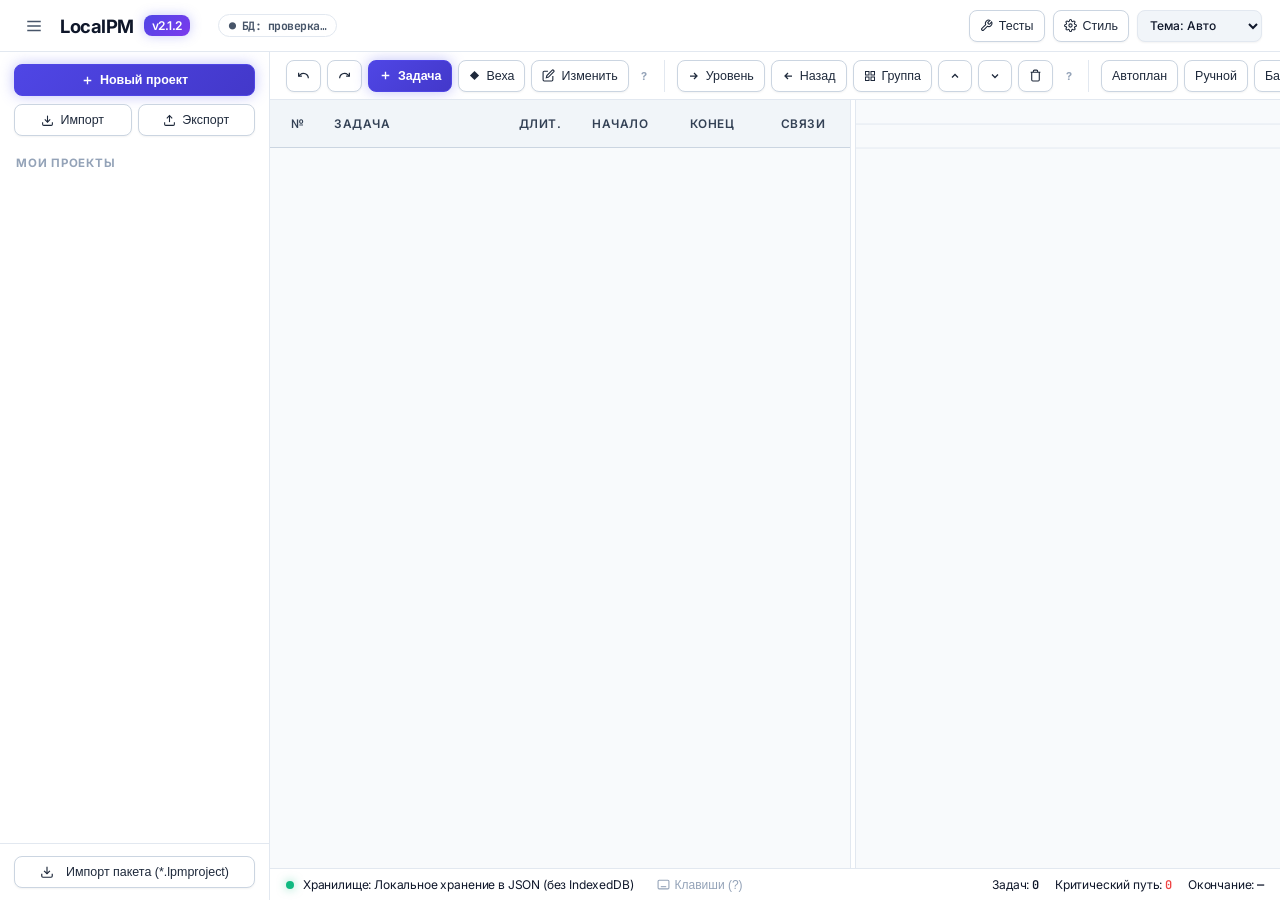
==== commit c18e82cf: "feat: move project management to sidebar, add owner autocomplete dropbar, unify button styles and ad" ====
--- a/index.html
+++ b/index.html
@@ -33,15 +33,6 @@
       </div>
     </div>
     <div class="header-actions">
-      <button class="btn btn-sm btn-primary" id="btn-new-project">
-        <svg width="13" height="13" viewBox="0 0 24 24" fill="none" stroke="currentColor" stroke-width="2.5"><path d="M12 5v14M5 12h14"/></svg>
-        Новый проект
-      </button>
-      <div class="header-divider"></div>
-      <button class="btn btn-sm" id="btn-import-workspace" title="Импорт резервной копии всех проектов">Импорт</button>
-      <button class="btn btn-sm" id="btn-export-workspace" title="Экспорт резервной копии всех проектов">Экспорт</button>
-      <input type="file" id="input-import-workspace" accept=".json" style="display: none;">
-      <div class="header-divider"></div>
       <button class="btn btn-sm" id="btn-run-tests" title="Запустить встроенный комплекс тестов">
         <svg width="13" height="13" viewBox="0 0 24 24" fill="none" stroke="currentColor" stroke-width="2"><path d="M14.7 6.3a1 1 0 0 0 0 1.4l1.6 1.6a1 1 0 0 0 1.4 0l3.77-3.77a6 6 0 0 1-7.94 7.94l-6.91 6.91a2.12 2.12 0 0 1-3-3l6.91-6.91a6 6 0 0 1 7.94-7.94l-3.76 3.76z"/></svg>
         Тесты
@@ -62,11 +53,28 @@
   <div class="app-container">
     <!-- Sidebar Projects Registry -->
     <aside class="sidebar">
+      <div class="sidebar-header-actions" style="padding: 12px 14px 6px; display: flex; flex-direction: column; gap: 8px;">
+        <button class="btn btn-sm btn-primary" id="btn-new-project" style="width: 100%; justify-content: center;">
+          <svg width="13" height="13" viewBox="0 0 24 24" fill="none" stroke="currentColor" stroke-width="2.5"><path d="M12 5v14M5 12h14"/></svg>
+          Новый проект
+        </button>
+        <div style="display: flex; gap: 6px;">
+          <button class="btn btn-sm" id="btn-import-workspace" title="Импорт резервной копии всех проектов или пакета" style="flex: 1; justify-content: center;">
+            <svg width="13" height="13" viewBox="0 0 24 24" fill="none" stroke="currentColor" stroke-width="2"><path d="M21 15v4a2 2 0 0 1-2 2H5a2 2 0 0 1-2-2v-4"/><polyline points="7 10 12 15 17 10"/><line x1="12" y1="15" x2="12" y2="3"/></svg>
+            Импорт
+          </button>
+          <button class="btn btn-sm" id="btn-export-workspace" title="Экспорт резервной копии всех проектов" style="flex: 1; justify-content: center;">
+            <svg width="13" height="13" viewBox="0 0 24 24" fill="none" stroke="currentColor" stroke-width="2"><path d="M21 15v4a2 2 0 0 1-2 2H5a2 2 0 0 1-2-2v-4"/><polyline points="17 8 12 3 7 8"/><line x1="12" y1="3" x2="12" y2="15"/></svg>
+            Экспорт
+          </button>
+        </div>
+        <input type="file" id="input-import-workspace" accept=".json" style="display: none;">
+      </div>
       <div class="sidebar-section-title">Мои проекты</div>
       <ul class="project-list" id="project-list-el">
         <!-- Rendered by JS -->
       </ul>
-      <div style="padding: 12px 16px; border-top: 1px solid var(--border-color);">
+      <div style="padding: 12px 14px; border-top: 1px solid var(--border-color);">
         <button class="btn btn-sm" style="width: 100%; justify-content: center;" id="btn-import-peer-package">
           <svg width="14" height="14" viewBox="0 0 24 24" fill="none" stroke="currentColor" stroke-width="2" style="margin-right: 6px;"><path d="M21 15v4a2 2 0 0 1-2 2H5a2 2 0 0 1-2-2v-4"/><polyline points="7 10 12 15 17 10"/><line x1="12" y1="15" x2="12" y2="3"/></svg>
           Импорт пакета (*.lpmproject)
@@ -560,7 +568,9 @@
           </div>
           <div class="form-group" style="flex: 1;">
             <label>Ответственный</label>
-            <input type="text" id="card-task-owner" placeholder="Иванов И.И.">
+            <div class="owner-autocomplete-container">
+              <input type="text" id="card-task-owner" placeholder="Иванов И.И." autocomplete="off">
+            </div>
           </div>
         </div>
         <div style="display: flex; flex-direction: column; gap: 14px;">
--- a/styles/app.css
+++ b/styles/app.css
@@ -344,17 +344,21 @@
   background: var(--bg-tertiary);
   color: var(--text-primary);
   border: 1px solid var(--border-color);
-  padding: 6px 12px;
+  padding: 0 12px;
+  height: 32px;
+  min-height: 32px;
   border-radius: var(--radius-sm);
-  font-size: 0.82rem;
+  font-size: 0.8rem;
   font-weight: 500;
   cursor: pointer;
   display: inline-flex;
   align-items: center;
+  justify-content: center;
   gap: 6px;
   transition: all 0.16s cubic-bezier(0.4, 0, 0.2, 1);
   white-space: nowrap;
   box-shadow: var(--shadow-sm);
+  box-sizing: border-box;
 }
 
 .btn:hover {
@@ -394,17 +398,14 @@
   color: #fff;
 }
 
-.btn-danger:hover {
-  background: rgba(239, 68, 68, 0.15);
-  border-color: #ef4444;
-  color: #fca5a5;
-}
-
-.toolbar select {
+.toolbar select,
+.header-actions select {
   background: var(--bg-tertiary);
   color: var(--text-primary);
   border: 1px solid var(--border-color);
-  padding: 5px 8px;
+  padding: 0 10px;
+  height: 32px;
+  min-height: 32px;
   border-radius: var(--radius-sm);
   font-size: 0.78rem;
   font-family: inherit;
@@ -412,16 +413,23 @@
   cursor: pointer;
   transition: all 0.15s ease;
   box-shadow: var(--shadow-sm);
+  box-sizing: border-box;
+  display: inline-flex;
+  align-items: center;
 }
 
 .toolbar select:focus,
-.toolbar select:hover {
+.toolbar select:hover,
+.header-actions select:focus,
+.header-actions select:hover {
   border-color: var(--border-focus);
   background: var(--bg-hover);
 }
 
 .btn-sm {
-  padding: 5px 10px;
+  padding: 0 10px;
+  height: 32px;
+  min-height: 32px;
   font-size: 0.78rem;
 }
 
@@ -602,6 +610,16 @@
 
 .task-row:hover {
   background: rgba(255, 255, 255, 0.035);
+}
+
+.task-row:focus-within {
+  z-index: 20;
+  position: relative;
+}
+
+.task-row .col-owner {
+  position: relative;
+  overflow: visible;
 }
 
 .task-row.selected {
@@ -2097,4 +2115,55 @@
   margin: 0 4px;
 }
 
-
+/* Owner/Responsible Autocomplete Dropbar */
+.owner-autocomplete-container {
+  position: relative;
+  width: 100%;
+}
+
+.owner-autocomplete-dropdown {
+  position: absolute;
+  top: 100%;
+  left: 0;
+  right: 0;
+  min-width: 160px;
+  max-height: 180px;
+  overflow-y: auto;
+  background: var(--bg-secondary);
+  border: 1px solid var(--border-color);
+  border-radius: var(--radius-sm);
+  box-shadow: 0 8px 24px rgba(0, 0, 0, 0.45);
+  z-index: 1000;
+  margin-top: 3px;
+  list-style: none;
+  padding: 4px 0;
+  display: none;
+}
+
+.owner-autocomplete-dropdown.show {
+  display: block;
+}
+
+.owner-autocomplete-item {
+  padding: 6px 10px;
+  font-size: 0.8rem;
+  color: var(--text-primary);
+  cursor: pointer;
+  display: flex;
+  align-items: center;
+  gap: 6px;
+  transition: background 0.12s ease;
+}
+
+.owner-autocomplete-item:hover,
+.owner-autocomplete-item.active {
+  background: var(--accent-blue);
+  color: #ffffff;
+}
+
+.owner-autocomplete-item svg {
+  opacity: 0.7;
+  flex-shrink: 0;
+}
+
+
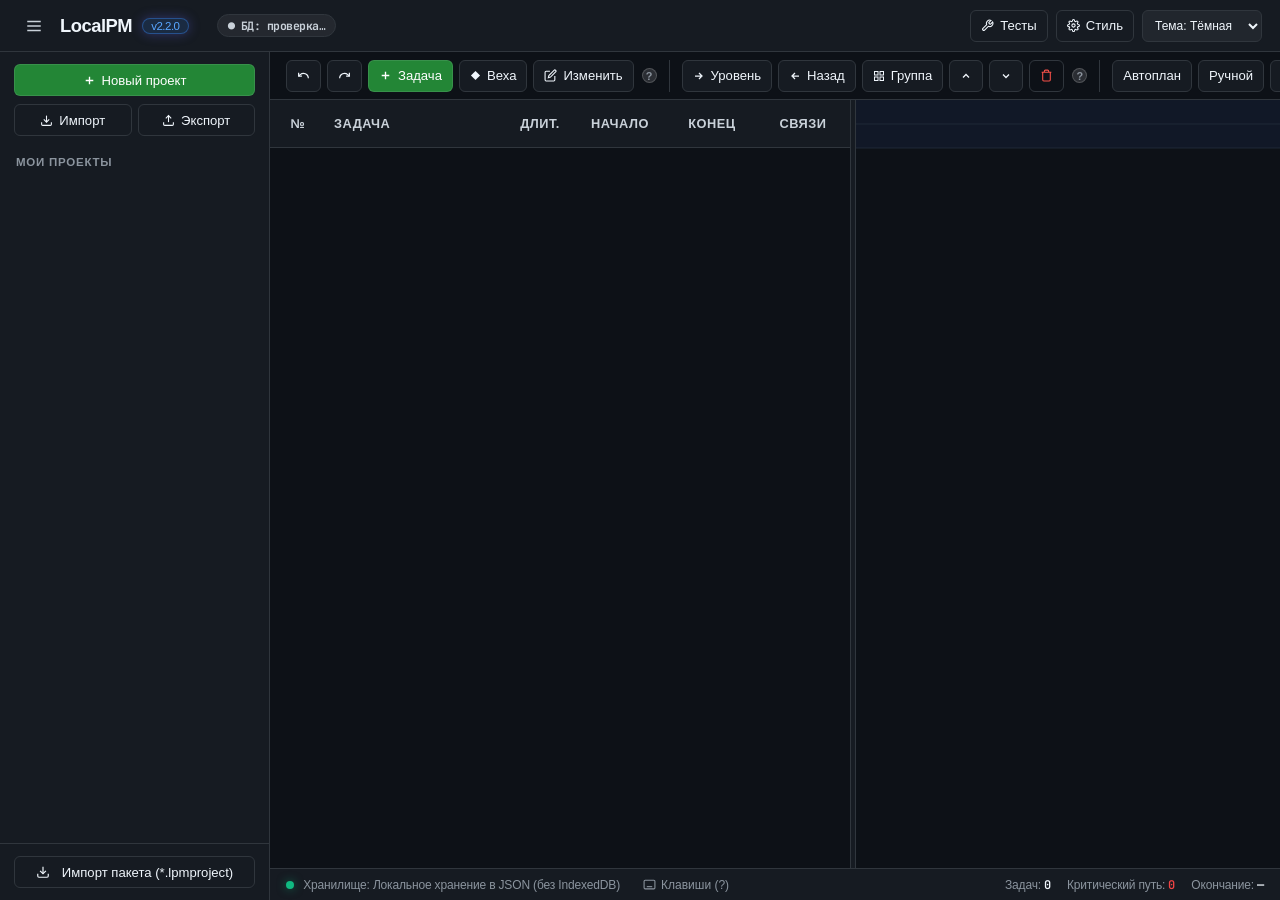
==== commit 3e22b5b1: "feat(core/ui): v2.2.0 - inline date editing, gantt context menu, cycle guard, baseline variance" ====
--- a/index.html
+++ b/index.html
@@ -8,8 +8,8 @@
   <link rel="preconnect" href="https://fonts.googleapis.com">
   <link rel="preconnect" href="https://fonts.gstatic.com" crossorigin>
   <link href="https://fonts.googleapis.com/css2?family=Inter:wght@400;500;600;700&family=JetBrains+Mono:wght@400;500&display=swap" rel="stylesheet">
-  <link rel="stylesheet" href="./styles/app.css?v=2.1.2">
-  <link rel="stylesheet" href="./styles/print.css?v=2.1.2">
+  <link rel="stylesheet" href="./styles/app.css?v=2.2.0">
+  <link rel="stylesheet" href="./styles/print.css?v=2.2.0">
   <script src="./vendor/xlsx.full.min.js"></script>
 </head>
 <body>
@@ -26,7 +26,7 @@
         <svg width="18" height="18" viewBox="0 0 24 24" fill="none" stroke="currentColor" stroke-width="2"><path d="M3 12h18M3 6h18M3 18h18"/></svg>
       </button>
       <span>LocalPM</span>
-      <span class="logo-badge">v2.1.2</span>
+      <span class="logo-badge">v2.2.0</span>
       <span id="current-project-badge" style="font-size: 0.85rem; font-weight: normal; color: #94a3b8; margin-left: 8px;"></span>
       <div class="db-chip" id="db-chip" title="Управление файлом базы данных localpm-data.json">
         ● БД: проверка…
@@ -309,12 +309,16 @@
       <div class="modal-body">
         <table class="shortcuts-table">
           <tbody>
+            <tr><td><span class="shortcut-badge">F2</span></td><td>Инлайн-редактирование названия выбранной задачи</td></tr>
+            <tr><td><span class="shortcut-badge">Enter</span></td><td>Открыть карточку выбранной задачи</td></tr>
+            <tr><td><span class="shortcut-badge">Ctrl + K</span></td><td>Командная палитра и быстрый поиск</td></tr>
+            <tr><td><span class="shortcut-badge">Ctrl + D</span></td><td>Быстрое дублирование задачи</td></tr>
             <tr><td><span class="shortcut-badge">Insert</span></td><td>Создать новую задачу после выбранной</td></tr>
             <tr><td><span class="shortcut-badge">Delete</span></td><td>Удалить выбранную задачу и её подзадачи</td></tr>
-            <tr><td><span class="shortcut-badge">Alt + Up</span></td><td>Переместить выбранную задачу на строку выше</td></tr>
-            <tr><td><span class="shortcut-badge">Alt + Down</span></td><td>Переместить выбранную задачу на строку ниже</td></tr>
+            <tr><td><span class="shortcut-badge">Alt + Up / Down</span></td><td>Переместить выбранную задачу выше / ниже</td></tr>
+            <tr><td><span class="shortcut-badge">Ctrl + Z / Y</span></td><td>Отмена (Undo) и повтор (Redo) действий</td></tr>
             <tr><td><span class="shortcut-badge">Ctrl + Колесо</span></td><td>Плавный зум временной шкалы графика Ганта</td></tr>
-            <tr><td><span class="shortcut-badge">Двойной клик</span></td><td>Быстрое открытие карточки задачи для редактирования</td></tr>
+            <tr><td><span class="shortcut-badge">ПКМ (Гант/Таблица)</span></td><td>Контекстное меню задачи</td></tr>
             <tr><td><span class="shortcut-badge">?</span></td><td>Открыть эту шпаргалку горячих клавиш</td></tr>
           </tbody>
         </table>
@@ -810,6 +814,6 @@
     </div>
   </div>
 
-  <script type="module" src="./app/app.js?v=2.1.2"></script>
+  <script type="module" src="./app/app.js?v=2.2.0"></script>
 </body>
 </html>
--- a/styles/app.css
+++ b/styles/app.css
@@ -663,6 +663,8 @@
 
 .task-row .col-start,
 .task-row .col-finish,
+.task-row .col-start input,
+.task-row .col-finish input,
 .task-row .col-dur input,
 .task-row .col-preds input {
   font-family: var(--font-mono);
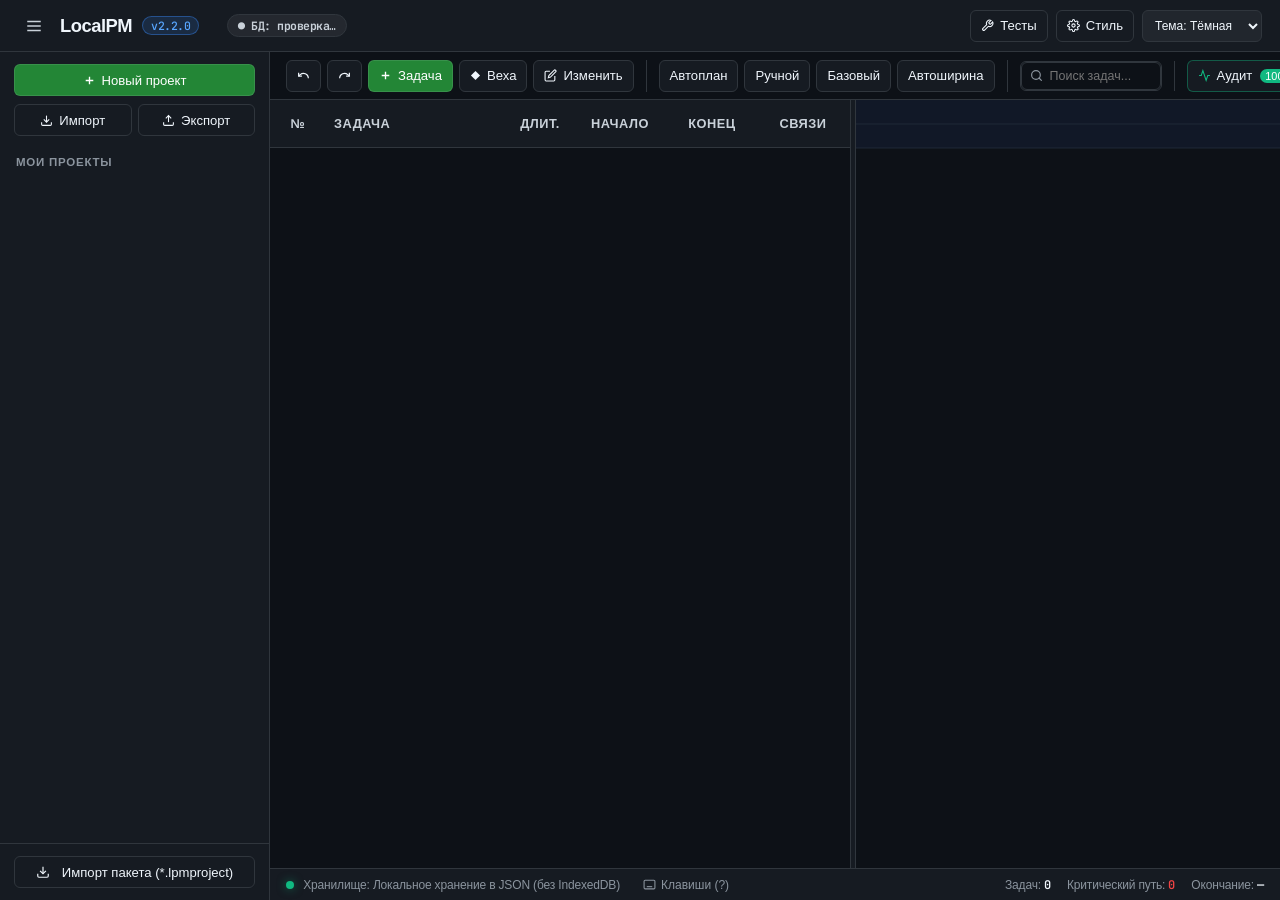
==== commit 166888b5: "refactor(ui): enterprise UI polish - clean solid theme, remove clutter, add floating action bar" ====
--- a/index.html
+++ b/index.html
@@ -116,8 +116,8 @@
           <span class="tip-q" data-tooltip="Отмена/повтор действий (Ctrl+Z, Ctrl+Y), создание и изменение задач">?</span>
         </div>
 
-        <!-- Hierarchy & Order Group -->
-        <div class="toolbar-group">
+        <!-- Hierarchy & Order Group (Moved to Floating Selection Bar for cleaner view) -->
+        <div class="toolbar-group toolbar-hierarchy-group" style="display: none;">
           <button class="btn btn-sm" id="btn-indent" title="Сделать подзадачей (WBS)" aria-label="Сделать подзадачей">
             <svg width="12" height="12" viewBox="0 0 24 24" fill="none" stroke="currentColor" stroke-width="2.5"><path d="M4 12h12M12 6l6 6-6 6"/></svg> Уровень
           </button>
@@ -136,7 +136,6 @@
           <button class="btn btn-sm btn-danger" id="btn-delete-task" title="Удалить выбранную задачу" aria-label="Удалить задачу">
             <svg width="13" height="13" viewBox="0 0 24 24" fill="none" stroke="currentColor" stroke-width="2"><path d="M3 6h18M19 6v14a2 2 0 0 1-2 2H7a2 2 0 0 1-2-2V6m3 0V4a2 2 0 0 1 2-2h4a2 2 0 0 1 2 2v2"/></svg>
           </button>
-          <span class="tip-q" data-tooltip="Управление структурой WBS (вложенность) и порядок строк. Задачи также можно перемещать мышью за номер">?</span>
         </div>
 
         <!-- Planning Mode & Baseline Group (D-08, D-11) -->
@@ -225,6 +224,31 @@
             <button class="view-mode-btn" id="btn-view-table" title="Только таблица задач">Таблица</button>
           </div>
         </div>
+      </div>
+
+      <!-- Floating Action Bar for Selected Tasks (Linear & ClickUp Pattern) -->
+      <div class="floating-action-bar" id="floating-action-bar">
+        <span class="float-badge" id="float-selected-count">1</span>
+        <button class="btn btn-sm" id="btn-float-indent" title="Сделать подзадачей (Indent)">
+          <svg width="12" height="12" viewBox="0 0 24 24" fill="none" stroke="currentColor" stroke-width="2.5"><path d="M4 12h12M12 6l6 6-6 6"/></svg> Уровень
+        </button>
+        <button class="btn btn-sm" id="btn-float-outdent" title="Поднять уровень (Outdent)">
+          <svg width="12" height="12" viewBox="0 0 24 24" fill="none" stroke="currentColor" stroke-width="2.5"><path d="M20 12H8M12 6l-6 6 6 6"/></svg> Назад
+        </button>
+        <button class="btn btn-sm" id="btn-float-group" title="Объединить в группу">
+          <svg width="12" height="12" viewBox="0 0 24 24" fill="none" stroke="currentColor" stroke-width="2"><rect x="3" y="3" width="7" height="7"/><rect x="14" y="3" width="7" height="7"/><rect x="14" y="14" width="7" height="7"/><rect x="3" y="14" width="7" height="7"/></svg> Группа
+        </button>
+        <div class="float-sep"></div>
+        <button class="btn btn-sm" id="btn-float-move-up" title="Вверх (Alt+Up)">
+          <svg width="12" height="12" viewBox="0 0 24 24" fill="none" stroke="currentColor" stroke-width="2.5"><path d="M18 15l-6-6-6 6"/></svg>
+        </button>
+        <button class="btn btn-sm" id="btn-float-move-down" title="Вниз (Alt+Down)">
+          <svg width="12" height="12" viewBox="0 0 24 24" fill="none" stroke="currentColor" stroke-width="2.5"><path d="M6 9l6 6 6-6"/></svg>
+        </button>
+        <div class="float-sep"></div>
+        <button class="btn btn-sm btn-danger" id="btn-float-delete" title="Удалить выбранные">
+          <svg width="13" height="13" viewBox="0 0 24 24" fill="none" stroke="currentColor" stroke-width="2"><path d="M3 6h18M19 6v14a2 2 0 0 1-2 2H7a2 2 0 0 1-2-2V6m3 0V4a2 2 0 0 1 2-2h4a2 2 0 0 1 2 2v2"/></svg> Удалить
+        </button>
       </div>
 
       <!-- Split View: Left Table, Right Gantt -->
--- a/styles/app.css
+++ b/styles/app.css
@@ -1,31 +1,31 @@
 /* LocalPM Enterprise Precision Design System (UI/UX Pro Max) */
 :root {
-  --bg-primary: #090d16;
-  --bg-secondary: #0f172a;
-  --bg-tertiary: #1e293b;
-  --bg-elevated: #334155;
-  --bg-hover: #26334a;
-  --text-primary: #f8fafc;
+  --bg-primary: #0b1220;
+  --bg-secondary: #101a2c;
+  --bg-tertiary: #162238;
+  --bg-elevated: #1e2c45;
+  --bg-hover: #1e2d48;
+  --text-primary: #e5edf8;
   --text-secondary: #cbd5e1;
-  --text-muted: #94a3b8;
+  --text-muted: #93a4bd;
   --text-subtle: #64748b;
   
-  --accent-blue: #6366f1;
-  --accent-blue-hover: #4f46e5;
-  --accent-blue-glow: rgba(99, 102, 241, 0.35);
-  --accent-teal: #0d9488;
-  --accent-orange: #ea580c;
-  --accent-purple: #8b5cf6;
-  --accent-cyan: #06b6d4;
-  --accent-red: #f43f5e;
-  --accent-green: #10b981;
-  --accent-yellow: #f59e0b;
-
-  --border-color: rgba(255, 255, 255, 0.08);
+  --accent-blue: #2563eb;
+  --accent-blue-hover: #1d4ed8;
+  --accent-blue-glow: rgba(37, 99, 235, 0.25);
+  --accent-teal: #0f766e;
+  --accent-orange: #d97706;
+  --accent-purple: #7c3aed;
+  --accent-cyan: #0284c7;
+  --accent-red: #dc2626;
+  --accent-green: #16a34a;
+  --accent-yellow: #d97706;
+
+  --border-color: #263650;
   --border-subtle: rgba(255, 255, 255, 0.05);
-  --border-hover: rgba(255, 255, 255, 0.18);
-  --border-focus: #818cf8;
-  --ring-focus: 0 0 0 2px #090d16, 0 0 0 4px #818cf8;
+  --border-hover: #33475f;
+  --border-focus: #4f83ff;
+  --ring-focus: 0 0 0 2px #0b1220, 0 0 0 4px #4f83ff;
 
   --sidebar-width: 270px;
   --header-height: 52px;
@@ -34,16 +34,16 @@
   
   --radius-xs: 4px;
   --radius-sm: 6px;
-  --radius-md: 10px;
-  --radius-lg: 16px;
+  --radius-md: 8px;
+  --radius-lg: 12px;
   --radius-full: 9999px;
 
-  --shadow-sm: 0 1px 3px 0 rgba(0, 0, 0, 0.35);
-  --shadow-md: 0 4px 12px -1px rgba(0, 0, 0, 0.45), 0 2px 4px -2px rgba(0, 0, 0, 0.3);
-  --shadow-lg: 0 16px 32px -4px rgba(0, 0, 0, 0.65), 0 4px 8px -2px rgba(0, 0, 0, 0.4);
-  --shadow-glow: 0 0 18px var(--accent-blue-glow);
-  --transition-fast: 150ms cubic-bezier(0.4, 0, 0.2, 1);
-  --transition-normal: 220ms cubic-bezier(0.4, 0, 0.2, 1);
+  --shadow-sm: 0 1px 3px 0 rgba(0, 0, 0, 0.25);
+  --shadow-md: 0 4px 12px -1px rgba(0, 0, 0, 0.35);
+  --shadow-lg: 0 12px 30px rgba(0, 0, 0, 0.35);
+  --shadow-glow: 0 0 12px var(--accent-blue-glow);
+  --transition-fast: 140ms cubic-bezier(0.4, 0, 0.2, 1);
+  --transition-normal: 200ms cubic-bezier(0.4, 0, 0.2, 1);
 }
 
 * {
@@ -119,13 +119,14 @@
 }
 
 .logo-badge {
-  background: linear-gradient(135deg, #4f46e5, #7c3aed);
-  color: #fff;
-  padding: 3px 8px;
+  background: var(--bg-tertiary);
+  color: var(--accent-blue);
+  border: 1px solid var(--border-color);
+  padding: 2px 7px;
   border-radius: var(--radius-sm);
-  font-size: 0.75rem;
+  font-size: 0.72rem;
   font-weight: 600;
-  box-shadow: 0 0 12px rgba(99, 102, 241, 0.35);
+  font-family: var(--font-mono);
 }
 
 .header-actions {
@@ -194,11 +195,10 @@
 }
 
 .project-item.active {
-  background: linear-gradient(90deg, rgba(99, 102, 241, 0.22), rgba(99, 102, 241, 0.05));
+  background: var(--bg-tertiary);
   border-left-color: var(--accent-blue);
-  color: #fff;
+  color: var(--text-primary);
   font-weight: 600;
-  box-shadow: inset 0 0 12px rgba(99, 102, 241, 0.1);
 }
 
 .project-item-name {
@@ -344,9 +344,9 @@
   background: var(--bg-tertiary);
   color: var(--text-primary);
   border: 1px solid var(--border-color);
-  padding: 0 12px;
-  height: 32px;
-  min-height: 32px;
+  padding: 0 11px;
+  height: 30px;
+  min-height: 30px;
   border-radius: var(--radius-sm);
   font-size: 0.8rem;
   font-weight: 500;
@@ -355,18 +355,15 @@
   align-items: center;
   justify-content: center;
   gap: 6px;
-  transition: all 0.16s cubic-bezier(0.4, 0, 0.2, 1);
+  transition: all 0.14s ease;
   white-space: nowrap;
-  box-shadow: var(--shadow-sm);
   box-sizing: border-box;
 }
 
 .btn:hover {
   background: var(--bg-elevated);
-  border-color: rgba(255, 255, 255, 0.18);
+  border-color: var(--border-hover);
   color: #fff;
-  transform: translateY(-1px);
-  box-shadow: 0 3px 8px rgba(0, 0, 0, 0.35);
 }
 
 .btn:active {
@@ -374,27 +371,26 @@
 }
 
 .btn-primary {
-  background: linear-gradient(135deg, #6366f1, #4f46e5);
-  border-color: #6366f1;
+  background: var(--accent-blue);
+  border-color: var(--accent-blue);
   color: #fff;
   font-weight: 600;
-  box-shadow: 0 2px 10px rgba(99, 102, 241, 0.38);
 }
 
 .btn-primary:hover {
-  background: linear-gradient(135deg, #4f46e5, #4338ca);
-  border-color: #818cf8;
-  box-shadow: 0 4px 14px rgba(99, 102, 241, 0.55);
+  background: var(--accent-blue-hover);
+  border-color: var(--accent-blue-hover);
+  color: #fff;
 }
 
 .btn-danger {
-  color: #fda4af;
-  border-color: rgba(244, 63, 94, 0.25);
+  color: #f87171;
+  border-color: rgba(220, 38, 38, 0.3);
 }
 
 .btn-danger:hover {
-  background: rgba(244, 63, 94, 0.15);
-  border-color: #f43f5e;
+  background: rgba(220, 38, 38, 0.15);
+  border-color: var(--accent-red);
   color: #fff;
 }
 
@@ -623,7 +619,8 @@
 }
 
 .task-row.selected {
-  background: rgba(99, 102, 241, 0.15);
+  background: rgba(37, 99, 235, 0.16);
+  box-shadow: inset 3px 0 0 var(--accent-blue);
 }
 
 /* Clear hierarchy: Summary group rows are distinct section headers */
@@ -865,24 +862,9 @@
   50% { opacity: 0.7; transform: scale(0.85); }
 }
 
-/* Tooltip Question-Mark Icons */
+/* Tooltip Question-Mark Icons (Hidden to eliminate visual clutter) */
 .tip-q {
-  display: inline-flex;
-  align-items: center;
-  justify-content: center;
-  width: 15px;
-  height: 15px;
-  border-radius: 50%;
-  background: rgba(255, 255, 255, 0.12);
-  color: var(--text-muted);
-  font-size: 0.68rem;
-  font-weight: 700;
-  cursor: help;
-  margin-left: 2px;
-  transition: all 0.15s ease;
-  position: relative;
-  flex-shrink: 0;
-  border: 1px solid rgba(255, 255, 255, 0.18);
+  display: none !important;
 }
 
 .tip-q:hover {
@@ -1416,7 +1398,8 @@
 }
 
 [data-theme="light"] .task-row.selected {
-  background: #e0e7ff !important;
+  background: #eff6ff !important;
+  box-shadow: inset 3px 0 0 var(--accent-blue);
 }
 
 [data-theme="light"] .task-row.summary {
@@ -1429,18 +1412,19 @@
 [data-theme="light"] .btn {
   background: #ffffff;
   color: #1e293b;
-  border: 1px solid #cbd5e1;
+  border: 1px solid #dbe2ea;
 }
 
 [data-theme="light"] .btn:hover {
-  background: #f1f5f9;
-  color: #0f172a;
+  background: #f8fafc;
+  color: var(--accent-blue);
+  border-color: var(--accent-blue);
 }
 
 [data-theme="light"] .btn-primary {
-  background: linear-gradient(135deg, #4f46e5, #4338ca) !important;
+  background: var(--accent-blue) !important;
   color: #ffffff !important;
-  border-color: #4f46e5 !important;
+  border-color: var(--accent-blue) !important;
 }
 
 [data-theme="light"] .modal-overlay {
@@ -2168,4 +2152,49 @@
   flex-shrink: 0;
 }
 
-
+/* ==========================================================================
+   Enterprise Floating Selection Bar (Linear & ClickUp 3.0 Pattern)
+   ========================================================================== */
+.floating-action-bar {
+  position: fixed;
+  bottom: 24px;
+  left: 50%;
+  transform: translateX(-50%) translateY(70px);
+  background: var(--bg-secondary);
+  border: 1px solid var(--border-color);
+  box-shadow: 0 16px 36px rgba(0, 0, 0, 0.45), 0 0 0 1px rgba(255, 255, 255, 0.06);
+  border-radius: var(--radius-md);
+  padding: 6px 12px;
+  display: flex;
+  align-items: center;
+  gap: 6px;
+  z-index: 900;
+  opacity: 0;
+  pointer-events: none;
+  transition: transform 0.22s cubic-bezier(0.16, 1, 0.3, 1), opacity 0.18s ease;
+}
+
+.floating-action-bar.visible {
+  transform: translateX(-50%) translateY(0);
+  opacity: 1;
+  pointer-events: auto;
+}
+
+.float-badge {
+  background: var(--accent-blue);
+  color: #fff;
+  font-size: 0.75rem;
+  font-weight: 700;
+  padding: 2px 7px;
+  border-radius: var(--radius-full);
+  margin-right: 4px;
+}
+
+.float-sep {
+  width: 1px;
+  height: 18px;
+  background: var(--border-color);
+  margin: 0 4px;
+}
+
+
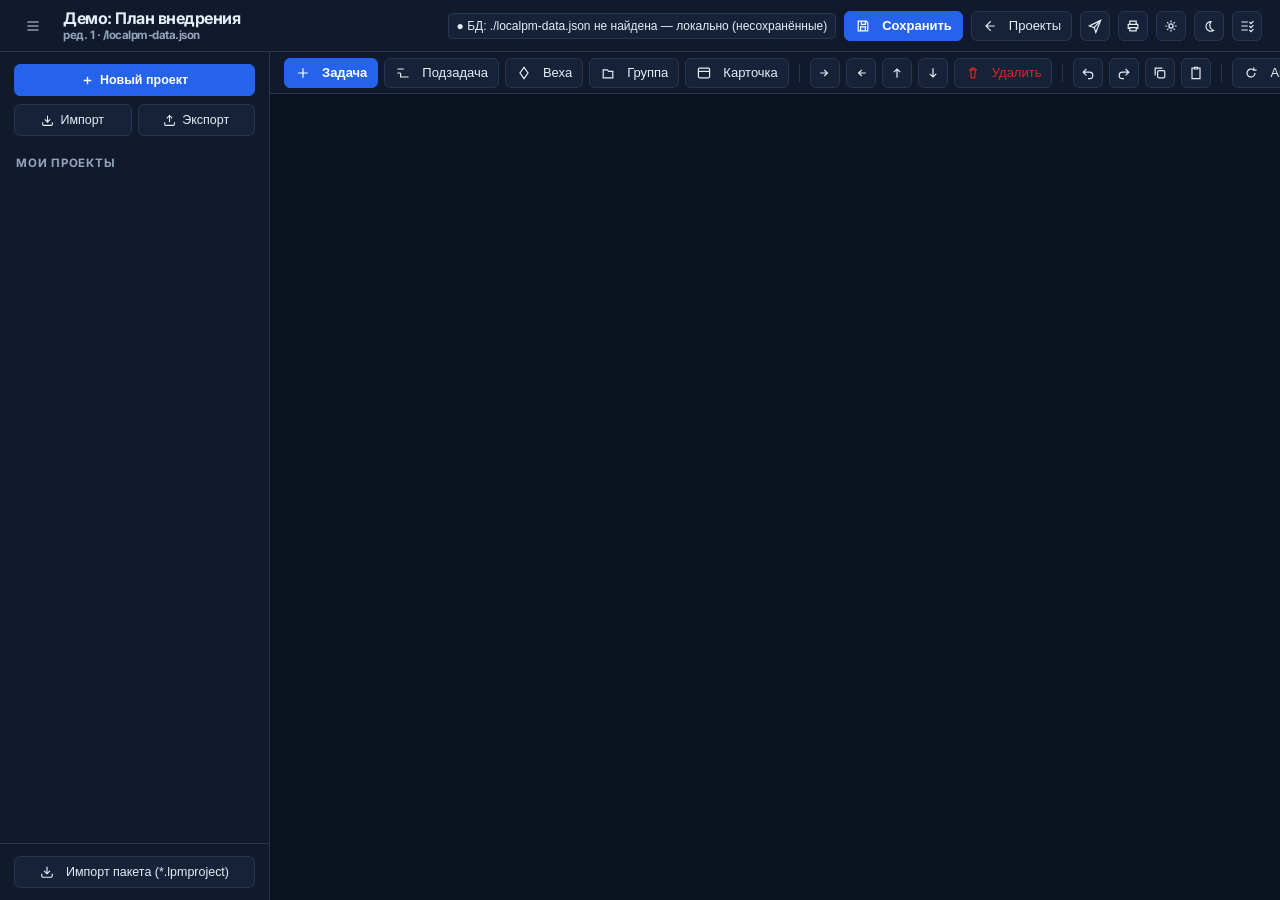
==== commit cbec372f: "feat(ui): align enterprise layout with reference, add statusbar and wire toolbar controls" ====
--- a/index.html
+++ b/index.html
@@ -23,29 +23,36 @@
   <header class="app-header">
     <div class="logo-area">
       <button class="btn-icon" id="btn-toggle-sidebar" title="Свернуть/развернуть панель проектов" aria-label="Переключить боковую панель">
-        <svg width="18" height="18" viewBox="0 0 24 24" fill="none" stroke="currentColor" stroke-width="2"><path d="M3 12h18M3 6h18M3 18h18"/></svg>
+        <svg class="ic" viewBox="0 0 20 20" width="16" height="16" fill="none" stroke="currentColor" stroke-width="1.5"><path d="M3 5h14M3 10h14M3 15h14"/></svg>
       </button>
-      <span>LocalPM</span>
-      <span class="logo-badge">v2.2.0</span>
-      <span id="current-project-badge" style="font-size: 0.85rem; font-weight: normal; color: #94a3b8; margin-left: 8px;"></span>
-      <div class="db-chip" id="db-chip" title="Управление файлом базы данных localpm-data.json">
-        ● БД: проверка…
+      <div class="brand-project">
+        <strong id="header-project-name">Демо: План внедрения</strong>
+        <span id="header-project-meta">ред. 1 · /localpm-data.json</span>
       </div>
     </div>
     <div class="header-actions">
-      <button class="btn btn-sm" id="btn-run-tests" title="Запустить встроенный комплекс тестов">
-        <svg width="13" height="13" viewBox="0 0 24 24" fill="none" stroke="currentColor" stroke-width="2"><path d="M14.7 6.3a1 1 0 0 0 0 1.4l1.6 1.6a1 1 0 0 0 1.4 0l3.77-3.77a6 6 0 0 1-7.94 7.94l-6.91 6.91a2.12 2.12 0 0 1-3-3l6.91-6.91a6 6 0 0 1 7.94-7.94l-3.76 3.76z"/></svg>
-        Тесты
+      <button class="btn small" id="db-chip" title="База данных: ./localpm-data.json">● БД: ./localpm-data.json не найдена — локально (несохранённые)</button>
+      <button class="btn primary" id="btn-save-project" title="Сохранить проект (Ctrl+S)">
+        <svg class="ic" viewBox="0 0 20 20" width="16" height="16" fill="none" stroke="currentColor" stroke-width="1.5"><path d="M4 4h10l2 2v10H4zM8 4v4h5V4M7 16v-5h6v5"/></svg>Сохранить
       </button>
-      <button class="btn btn-sm" id="btn-open-settings" title="Настройки оформления и стиля интерфейса">
-        <svg width="13" height="13" viewBox="0 0 24 24" fill="none" stroke="currentColor" stroke-width="2"><circle cx="12" cy="12" r="3"/><path d="M19.4 15a1.65 1.65 0 0 0 .33 1.82l.06.06a2 2 0 0 1 0 2.83 2 2 0 0 1-2.83 0l-.06-.06a1.65 1.65 0 0 0-1.82-.33 1.65 1.65 0 0 0-1 1.51V21a2 2 0 0 1-2 2 2 2 0 0 1-2-2v-.09A1.65 1.65 0 0 0 9 19.4a1.65 1.65 0 0 0-1.82.33l-.06.06a2 2 0 0 1-2.83 0 2 2 0 0 1 0-2.83l.06-.06a1.65 1.65 0 0 0 .33-1.82 1.65 1.65 0 0 0-1.51-1H3a2 2 0 0 1-2-2 2 2 0 0 1 2-2h.09A1.65 1.65 0 0 0 4.6 9a1.65 1.65 0 0 0-.33-1.82l-.06-.06a2 2 0 0 1 0-2.83 2 2 0 0 1 2.83 0l.06.06a1.65 1.65 0 0 0 1.82.33H9a1.65 1.65 0 0 0 1-1.51V3a2 2 0 0 1 2-2 2 2 0 0 1 2 2v.09a1.65 1.65 0 0 0 1 1.51 1.65 1.65 0 0 0 1.82-.33l.06-.06a2 2 0 0 1 2.83 0 2 2 0 0 1 0 2.83l-.06.06a1.65 1.65 0 0 0-.33 1.82V9a1.65 1.65 0 0 0 1.51 1H21a2 2 0 0 1 2 2 2 2 0 0 1-2 2h-.09a1.65 1.65 0 0 0-1.51 1z"/></svg>
-        Стиль
+      <button class="btn" id="btn-header-projects" title="Панель проектов">
+        <svg class="ic" viewBox="0 0 20 20" width="16" height="16" fill="none" stroke="currentColor" stroke-width="1.5"><path d="M11 4l-6 6 6 6M5 10h11"/></svg>Проекты
       </button>
-      <select id="select-theme" class="btn btn-sm" style="background: var(--bg-tertiary); color: var(--text-primary); border: 1px solid var(--border-color); font-size: 0.75rem; padding: 4px 8px;" title="Быстрое переключение темы">
-        <option value="auto">Тема: Авто</option>
-        <option value="dark">Тема: Тёмная</option>
-        <option value="light">Тема: Светлая</option>
-      </select>
+      <button class="btn ico" id="btn-open-export-hub" title="Передать проект / Пакеты" aria-label="Передать">
+        <svg class="ic" viewBox="0 0 20 20" width="16" height="16" fill="none" stroke="currentColor" stroke-width="1.5"><path d="M17 3L3 10l6 2 2 6zM9 12l8-9"/></svg>
+      </button>
+      <button class="btn ico" id="btn-print-quick" title="Печать / Экспорт в PDF" aria-label="Печать">
+        <svg class="ic" viewBox="0 0 20 20" width="16" height="16" fill="none" stroke="currentColor" stroke-width="1.5"><path d="M6 8V4h8v4M6 13H4V8h12v5h-2M6 12h8v4H6z"/></svg>
+      </button>
+      <button class="btn ico" id="btn-open-settings" title="Оформление и тема интерфейса" aria-label="Настройки">
+        <svg class="ic" viewBox="0 0 20 20" width="16" height="16" fill="none" stroke="currentColor" stroke-width="1.5"><circle cx="10" cy="10" r="2.6"/><path d="M10 3v2.2M10 14.8V17M3 10h2.2M14.8 10H17M5.2 5.2l1.6 1.6M13.2 13.2l1.6 1.6M14.8 5.2l-1.6 1.6M6.8 13.2l-1.6 1.6"/></svg>
+      </button>
+      <button class="btn ico" id="btn-theme-toggle-quick" title="Быстрое переключение темы" aria-label="Тема">
+        <svg class="ic" viewBox="0 0 20 20" width="16" height="16" fill="none" stroke="currentColor" stroke-width="1.5"><path d="M12.5 4.5a6 6 0 1 0 3 11 7 7 0 0 1-3-11z"/></svg>
+      </button>
+      <button class="btn ico" id="btn-run-tests" title="Самотестирование системы" aria-label="Тесты">
+        <svg class="ic" viewBox="0 0 20 20" width="16" height="16" fill="none" stroke="currentColor" stroke-width="1.5"><path d="M3 5h8M3 10h8M3 15h8M13 5l2 2 3-3M13 10l2 2 3-3M13 15l2 2 3-3"/></svg>
+      </button>
     </div>
   </header>
 
@@ -96,133 +103,74 @@
 
       <!-- Toolbar -->
       <div class="toolbar">
-        <!-- History & Task Operations Group -->
-        <div class="toolbar-group">
-          <button class="btn btn-sm" id="btn-undo" title="Отменить действие (Ctrl+Z)" aria-label="Отменить">
-            <svg width="13" height="13" viewBox="0 0 24 24" fill="none" stroke="currentColor" stroke-width="2.2"><path d="M3 7v6h6"/><path d="M21 17a9 9 0 0 0-9-9 9 9 0 0 0-6 2.3L3 13"/></svg>
-          </button>
-          <button class="btn btn-sm" id="btn-redo" title="Повторить действие (Ctrl+Y / Ctrl+Shift+Z)" aria-label="Повторить">
-            <svg width="13" height="13" viewBox="0 0 24 24" fill="none" stroke="currentColor" stroke-width="2.2"><path d="M21 7v6h-6"/><path d="M3 17a9 9 0 0 1 9-9 9 9 0 0 1 6 2.3L21 13"/></svg>
-          </button>
-          <button class="btn btn-sm btn-primary" id="btn-add-task">
-            <svg width="13" height="13" viewBox="0 0 24 24" fill="none" stroke="currentColor" stroke-width="2.5"><path d="M12 5v14M5 12h14"/></svg> Задача
-          </button>
-          <button class="btn btn-sm" id="btn-add-milestone">
-            <svg width="11" height="11" viewBox="0 0 24 24" fill="currentColor"><path d="M12 2l10 10-10 10L2 12z"/></svg> Веха
-          </button>
-          <button class="btn btn-sm" id="btn-edit-task">
-            <svg width="13" height="13" viewBox="0 0 24 24" fill="none" stroke="currentColor" stroke-width="2"><path d="M11 4H4a2 2 0 0 0-2 2v14a2 2 0 0 0 2 2h14a2 2 0 0 0 2-2v-7"/><path d="M18.5 2.5a2.121 2.121 0 0 1 3 3L12 15l-4 1 1-4 9.5-9.5z"/></svg> Изменить
-          </button>
-          <span class="tip-q" data-tooltip="Отмена/повтор действий (Ctrl+Z, Ctrl+Y), создание и изменение задач">?</span>
-        </div>
-
-        <!-- Hierarchy & Order Group (Moved to Floating Selection Bar for cleaner view) -->
-        <div class="toolbar-group toolbar-hierarchy-group" style="display: none;">
-          <button class="btn btn-sm" id="btn-indent" title="Сделать подзадачей (WBS)" aria-label="Сделать подзадачей">
-            <svg width="12" height="12" viewBox="0 0 24 24" fill="none" stroke="currentColor" stroke-width="2.5"><path d="M4 12h12M12 6l6 6-6 6"/></svg> Уровень
-          </button>
-          <button class="btn btn-sm" id="btn-outdent" title="Поднять уровень (WBS)" aria-label="Поднять уровень">
-            <svg width="12" height="12" viewBox="0 0 24 24" fill="none" stroke="currentColor" stroke-width="2.5"><path d="M20 12H8M12 6l-6 6 6 6"/></svg> Назад
-          </button>
-          <button class="btn btn-sm" id="btn-create-group" title="Создать суммарную группу над выделенными задачами" aria-label="Создать группу">
-            <svg width="12" height="12" viewBox="0 0 24 24" fill="none" stroke="currentColor" stroke-width="2"><rect x="3" y="3" width="7" height="7"/><rect x="14" y="3" width="7" height="7"/><rect x="14" y="14" width="7" height="7"/><rect x="3" y="14" width="7" height="7"/></svg> Группа
-          </button>
-          <button class="btn btn-sm" id="btn-move-up" title="Вверх (Alt+Up)" aria-label="Переместить задачу вверх">
-            <svg width="12" height="12" viewBox="0 0 24 24" fill="none" stroke="currentColor" stroke-width="2.5"><path d="M18 15l-6-6-6 6"/></svg>
-          </button>
-          <button class="btn btn-sm" id="btn-move-down" title="Вниз (Alt+Down)" aria-label="Переместить задачу вниз">
-            <svg width="12" height="12" viewBox="0 0 24 24" fill="none" stroke="currentColor" stroke-width="2.5"><path d="M6 9l6 6 6-6"/></svg>
-          </button>
-          <button class="btn btn-sm btn-danger" id="btn-delete-task" title="Удалить выбранную задачу" aria-label="Удалить задачу">
-            <svg width="13" height="13" viewBox="0 0 24 24" fill="none" stroke="currentColor" stroke-width="2"><path d="M3 6h18M19 6v14a2 2 0 0 1-2 2H7a2 2 0 0 1-2-2V6m3 0V4a2 2 0 0 1 2-2h4a2 2 0 0 1 2 2v2"/></svg>
-          </button>
-        </div>
-
-        <!-- Planning Mode & Baseline Group (D-08, D-11) -->
-        <div class="toolbar-group">
-          <button class="btn btn-sm" id="btn-set-auto" title="Автоматическое планирование CPM (по умолчанию)">Автоплан</button>
-          <button class="btn btn-sm" id="btn-set-manual" title="Ручное планирование: даты задачи фиксируются">Ручной</button>
-          <button class="btn btn-sm" id="btn-save-baseline" title="Зафиксировать базовый план проекта">Базовый</button>
-          <button class="btn btn-sm" id="btn-autofit-cols" title="Автоматическая ширина колонок по содержимому (D-11)">Автоширина</button>
-        </div>
-
-        <!-- Search Group -->
-        <div class="toolbar-group">
-          <div class="search-input-wrap">
-            <svg class="search-icon" width="13" height="13" viewBox="0 0 24 24" fill="none" stroke="currentColor" stroke-width="2.2" stroke-linecap="round" stroke-linejoin="round">
-              <circle cx="11" cy="11" r="8"></circle>
-              <line x1="21" y1="21" x2="16.65" y2="16.65"></line>
-            </svg>
-            <input type="text" id="task-search-input" placeholder="Поиск задач..." />
-          </div>
-        </div>
-
-        <!-- Smart Tools Group (Health Audit, What-If, Resources) -->
-        <div class="toolbar-group toolbar-smart-group">
-          <div class="btn-tip-pair">
-            <button class="btn btn-sm" id="btn-open-health" style="border-color: rgba(16, 185, 129, 0.4);">
-              <svg width="13" height="13" viewBox="0 0 24 24" fill="none" stroke="#10b981" stroke-width="2"><path d="M22 12h-4l-3 9L9 3l-3 9H2"/></svg>
-              Аудит <span id="toolbar-health-badge" style="background: #10b981; color: #fff; padding: 1px 5px; border-radius: 10px; font-size: 0.68rem; margin-left: 2px;">100%</span>
-            </button>
-            <span class="tip-q" data-tooltip="Интеллектуальная проверка качества расписания (DCMA-14): висячие концы, циклы, скрытые риски">?</span>
-          </div>
-
-          <div class="btn-tip-pair">
-            <button class="btn btn-sm" id="btn-toggle-sandbox" style="border-color: rgba(245, 158, 11, 0.4);">
-              <svg width="13" height="13" viewBox="0 0 24 24" fill="none" stroke="#f59e0b" stroke-width="2"><path d="M13 2L3 14h9l-1 8 10-12h-9l1-8z"/></svg>
-              Что-если
-            </button>
-            <span class="tip-q" data-tooltip="Сценарное моделирование: тестирование сдвигов сроков без риска испортить основной план">?</span>
-          </div>
-
-          <div class="btn-tip-pair">
-            <button class="btn btn-sm" id="btn-toggle-resources">
-              <svg width="13" height="13" viewBox="0 0 24 24" fill="none" stroke="currentColor" stroke-width="2"><path d="M17 21v-2a4 4 0 0 0-4-4H5a4 4 0 0 0-4 4v2"/><circle cx="9" cy="7" r="4"/><path d="M23 21v-2a4 4 0 0 0-3-3.87"/><path d="M16 3.13a4 4 0 0 1 0 7.75"/></svg>
-              Ресурсы
-            </button>
-            <span class="tip-q" data-tooltip="Панель балансировки загрузки исполнителей и выявления перегрузок">?</span>
-          </div>
-        </div>
-
-        <!-- Unified Import / Export Hub -->
-        <div class="toolbar-group">
-          <div class="btn-tip-pair">
-            <button class="btn btn-sm" id="btn-open-import-hub" style="background: linear-gradient(135deg, #1e293b, #334155);">
-              <svg width="13" height="13" viewBox="0 0 24 24" fill="none" stroke="currentColor" stroke-width="2"><path d="M21 15v4a2 2 0 0 1-2 2H5a2 2 0 0 1-2-2v-4"/><polyline points="7 10 12 15 17 10"/><line x1="12" y1="15" x2="12" y2="3"/></svg>
-              Импорт...
-            </button>
-            <span class="tip-q" data-tooltip="Единый центр импорта: Excel (.xlsx/.csv), вставка из буфера обмена (TSV), пакет от коллеги (*.lpmproject)">?</span>
-          </div>
-
-          <div class="btn-tip-pair">
-            <button class="btn btn-sm" id="btn-open-export-hub" style="background: linear-gradient(135deg, #1e293b, #334155);">
-              <svg width="13" height="13" viewBox="0 0 24 24" fill="none" stroke="currentColor" stroke-width="2"><path d="M21 15v4a2 2 0 0 1-2 2H5a2 2 0 0 1-2-2v-4"/><polyline points="17 8 12 3 7 8"/><line x1="12" y1="3" x2="12" y2="15"/></svg>
-              Экспорт...
-            </button>
-            <span class="tip-q" data-tooltip="Единый центр выгрузки: Excel, отчёт для руководства (PDF/PNG), передача проекта коллеге">?</span>
-          </div>
-        </div>
-
-        <!-- Scale & Viewport Group -->
-        <div class="toolbar-group" style="border-right: none;">
-          <span style="font-size: 0.75rem; color: #94a3b8;">Масштаб:</span>
-          <select id="select-scale" style="background: var(--bg-tertiary); color: #fff; border: 1px solid var(--border-color); padding: 3px 6px; border-radius: 4px; font-size: 0.75rem;">
-            <option value="day">День</option>
-            <option value="week">Неделя</option>
-            <option value="month">Месяц</option>
-            <option value="year">Год</option>
-          </select>
-          <span class="tip-q" data-tooltip="Масштаб временной оси Ганта (День, Неделя, Месяц, Год). Также можно масштабировать колесом мыши с зажатым Ctrl">?</span>
-
-          <button class="btn btn-sm" id="btn-gantt-today" title="Перейти к сегодняшнему дню (Клавиша T)" style="padding: 2px 8px; font-size: 0.75rem;">Сегодня</button>
-          <button class="btn btn-sm" id="btn-gantt-fit" title="Вписать весь проект в экран (Клавиша Z)" style="padding: 2px 8px; font-size: 0.75rem;">Вписать</button>
-
-          <!-- View Mode Toggles -->
-          <div class="view-mode-toggle" style="margin-left: 8px;">
-            <button class="view-mode-btn active" id="btn-view-split" title="Таблица и диаграмма Ганта">Сплит</button>
-            <button class="view-mode-btn" id="btn-view-gantt" title="Только диаграмма Ганта">Гант</button>
-            <button class="view-mode-btn" id="btn-view-table" title="Только таблица задач">Таблица</button>
-          </div>
+        <button class="btn primary" id="btn-add-task"><svg class="ic" viewBox="0 0 20 20" width="16" height="16" fill="none" stroke="currentColor" stroke-width="1.5"><path d="M10 4v12M4 10h12"/></svg>Задача</button>
+        <button class="btn" id="btn-add-subtask" title="Подзадача"><svg class="ic" viewBox="0 0 20 20" width="16" height="16" fill="none" stroke="currentColor" stroke-width="1.5"><path d="M3 5h8M3 10h4M7 10v5h10"/></svg>Подзадача</button>
+        <button class="btn" id="btn-add-milestone" title="Веха"><svg class="ic" viewBox="0 0 20 20" width="16" height="16" fill="none" stroke="currentColor" stroke-width="1.5"><path d="M10 3l5 7-5 7-5-7z"/></svg>Веха</button>
+        <button class="btn" id="btn-create-group" title="Группа"><svg class="ic" viewBox="0 0 20 20" width="16" height="16" fill="none" stroke="currentColor" stroke-width="1.5"><path d="M4 6h5l2 2h5v8H4z"/></svg>Группа</button>
+        <button class="btn" id="btn-edit-task" title="Карточка"><svg class="ic" viewBox="0 0 20 20" width="16" height="16" fill="none" stroke="currentColor" stroke-width="1.5"><rect x="3" y="4" width="14" height="12" rx="1.5"/><path d="M3 8h14"/></svg>Карточка</button>
+        <span class="sep"></span>
+
+        <button class="btn ico" id="btn-indent" title="Уровень +1"><svg class="ic" viewBox="0 0 20 20" width="16" height="16" fill="none" stroke="currentColor" stroke-width="1.5"><path d="M4 10h9M9 6l4 4-4 4"/></svg></button>
+        <button class="btn ico" id="btn-outdent" title="Уровень −1"><svg class="ic" viewBox="0 0 20 20" width="16" height="16" fill="none" stroke="currentColor" stroke-width="1.5"><path d="M16 10H7M11 6l-4 4 4 4"/></svg></button>
+        <button class="btn ico" id="btn-move-up" title="Выше"><svg class="ic" viewBox="0 0 20 20" width="16" height="16" fill="none" stroke="currentColor" stroke-width="1.5"><path d="M10 16V5M6 9l4-4 4 4"/></svg></button>
+        <button class="btn ico" id="btn-move-down" title="Ниже"><svg class="ic" viewBox="0 0 20 20" width="16" height="16" fill="none" stroke="currentColor" stroke-width="1.5"><path d="M10 4v11M6 11l4 4 4-4"/></svg></button>
+        <button class="btn danger" id="btn-delete-task" title="Удалить"><svg class="ic" viewBox="0 0 20 20" width="16" height="16" fill="none" stroke="currentColor" stroke-width="1.5"><path d="M5 6h10M8 6V4h4v2M7 6l1 10h4l1-10"/></svg>Удалить</button>
+        <span class="sep"></span>
+
+        <button class="btn ico" id="btn-undo" title="Отменить (Ctrl+Z)"><svg class="ic" viewBox="0 0 20 20" width="16" height="16" fill="none" stroke="currentColor" stroke-width="1.5"><path d="M8 5L4 9l4 4M4 9h8a4 4 0 0 1 0 8h-2"/></svg></button>
+        <button class="btn ico" id="btn-redo" title="Повторить (Ctrl+Y)"><svg class="ic" viewBox="0 0 20 20" width="16" height="16" fill="none" stroke="currentColor" stroke-width="1.5"><path d="M12 5l4 4-4 4M16 9H8a4 4 0 0 0 0 8h2"/></svg></button>
+        <button class="btn ico" id="btn-copy-sel" title="Копировать (Ctrl+C)"><svg class="ic" viewBox="0 0 20 20" width="16" height="16" fill="none" stroke="currentColor" stroke-width="1.5"><rect x="7" y="7" width="9" height="9" rx="1.5"/><path d="M13 4H4v9"/></svg></button>
+        <button class="btn ico" id="btn-paste-sel" title="Вставить (Ctrl+V)"><svg class="ic" viewBox="0 0 20 20" width="16" height="16" fill="none" stroke="currentColor" stroke-width="1.5"><path d="M7 4H5v13h10V4h-2M8 3h4v2H8z"/></svg></button>
+        <span class="sep"></span>
+        <button class="btn" id="btn-set-auto" title="Автопланирование"><svg class="ic" viewBox="0 0 20 20" width="16" height="16" fill="none" stroke="currentColor" stroke-width="1.5"><path d="M15 10a5 5 0 1 1-1.8-3.8M13.5 3v3.5H17"/></svg>Автоплан</button>
+        <button class="btn" id="btn-set-manual" title="Ручное планирование"><svg class="ic" viewBox="0 0 20 20" width="16" height="16" fill="none" stroke="currentColor" stroke-width="1.5"><path d="M6 10V6M8.5 10V4.5M11 10V5.5M13.5 10V7M6 10v3a4 4 0 0 0 4 4 4 4 0 0 0 4-4v-3"/></svg>Ручной</button>
+        <span class="sep"></span>
+
+        <button class="btn ico" id="btn-save-baseline" title="Сохранить базовый план"><svg class="ic" viewBox="0 0 20 20" width="16" height="16" fill="none" stroke="currentColor" stroke-width="1.5"><path d="M4 15h12M6 15v-5h5v5M13 15v-3h3v3"/></svg></button>
+        <button class="btn ico" id="btn-open-health" title="Проблемы плана (Аудит)"><svg class="ic" viewBox="0 0 20 20" width="16" height="16" fill="none" stroke="currentColor" stroke-width="1.5"><path d="M10 4l7 12H3zM10 9v3M10 14.6v.4"/></svg></button>
+        <button class="btn ico" id="btn-autofit-cols" title="Автоширина колонок"><svg class="ic" viewBox="0 0 20 20" width="16" height="16" fill="none" stroke="currentColor" stroke-width="1.5"><path d="M4 10h12M4 10l3-3M4 10l3 3M16 10l-3-3M16 10l-3 3"/></svg></button>
+        <span class="sep"></span>
+        <button class="btn" id="btn-open-import-hub" title="Импорт"><svg class="ic" viewBox="0 0 20 20" width="16" height="16" fill="none" stroke="currentColor" stroke-width="1.5"><path d="M10 4v8M7 9l3 3 3-3M4 15h12"/></svg>Импорт</button>
+        <button class="btn" id="btn-export-xlsx-quick" title="Экспорт в XLSX"><svg class="ic" viewBox="0 0 20 20" width="16" height="16" fill="none" stroke="currentColor" stroke-width="1.5"><rect x="3" y="4" width="14" height="12" rx="1.5"/><path d="M3 9h14M8.5 9v7M13.5 9v7"/></svg>XLSX</button>
+        <button class="btn" id="btn-export-png-quick" title="Экспорт в PNG"><svg class="ic" viewBox="0 0 20 20" width="16" height="16" fill="none" stroke="currentColor" stroke-width="1.5"><rect x="3" y="4" width="14" height="12" rx="1.5"/><circle cx="7.5" cy="8" r="1.3"/><path d="M4 14l4-4 3 3 2-2 3 3"/></svg>PNG</button>
+        <span class="sep"></span>
+        <div class="view-cluster">
+          <div class="seg" role="group" aria-label="Масштаб шкалы">
+            <button class="seg-b on" data-scale="day" title="День">Д</button>
+            <button class="seg-b" data-scale="week" title="Неделя">Н</button>
+            <button class="seg-b" data-scale="month" title="Месяц">М</button>
+            <button class="seg-b" data-scale="year" title="Год/Квартал">К</button>
+          </div>
+          <select class="tsel" id="select-wbs-level" title="Развернуть до уровня"><option value="0">Уровень</option><option value="9">все</option><option value="1">1</option><option value="2">2</option><option value="3">3</option></select>
+      </div>
+
+      <!-- Statusbar (Metrics line right below toolbar) -->
+      <div class="statusbar" id="project-statusbar">
+        <span>Начало: <b id="stat-start-date">—</b></span>
+        <span>Окончание: <b id="stat-finish-date">—</b></span>
+        <span>Статусная дата: <b id="stat-status-date">—</b></span>
+        <span>Задач: <b id="stat-task-count">0</b></span>
+        <span>Выполнение: <b id="stat-progress">0%</b></span>
+        <span class="ok" id="stat-cpm-status">CPM: OK</span>
+        <span id="stat-warnings" class="critical" style="display: none;"></span>
+        <span id="stat-baseline" style="display: none;"></span>
+      </div>
+
+      <!-- Gantt Tools & Filter Bar -->
+      <div class="gantt-tools">
+        <input type="text" id="task-search-input" placeholder="Поиск (Ctrl+F)" style="max-width: 170px;">
+        <button class="btn small" id="btn-search-next"><svg class="ic" viewBox="0 0 20 20" width="16" height="16" fill="none" stroke="currentColor" stroke-width="1.5"><circle cx="9" cy="9" r="5"/><path d="M13 13l4 4"/></svg>Найти</button>
+        <button class="btn small" id="btn-toggle-filters"><svg class="ic" viewBox="0 0 20 20" width="16" height="16" fill="none" stroke="currentColor" stroke-width="1.5"><path d="M4 5h12l-4.5 6v5l-3-1.5v-3.5z"/></svg>Фильтр</button>
+        <label class="checkbox nowrap"><input type="checkbox" id="chk-show-deps" checked> связи</label>
+        <label class="checkbox nowrap"><input type="checkbox" id="chk-show-progress" checked> прогресс</label>
+        <label class="checkbox nowrap"><input type="checkbox" id="chk-show-labels"> подписи</label>
+        <div class="legend right">
+          <span class="task">Задача</span>
+          <span class="critical">Критическая</span>
+          <span class="milestone">Веха</span>
+          <span class="summary">Суммарная</span>
+          <span class="manual">Ручной</span>
+          <span class="baseline">Базовый</span>
         </div>
       </div>
 
@@ -298,23 +246,16 @@
         </div>
       </div>
 
-      <!-- Status Bar -->
-      <footer class="status-bar">
-        <div style="display: flex; align-items: center; gap: 14px;">
-          <div>
-            <span class="status-indicator" id="storage-status-dot"></span>
-            <span id="storage-status-text">Локальное хранилище активно</span>
-          </div>
-          <button class="btn-icon" id="btn-open-shortcuts" title="Горячие клавиши (нажмите ? или кликните сюда)" aria-label="Горячие клавиши" style="font-size: 0.75rem; color: var(--text-muted); padding: 3px 8px; gap: 5px;">
-            <svg width="13" height="13" viewBox="0 0 24 24" fill="none" stroke="currentColor" stroke-width="2"><rect x="2" y="4" width="20" height="16" rx="2" ry="2"/><line x1="6" y1="8" x2="6" y2="8"/><line x1="10" y1="8" x2="10" y2="8"/><line x1="14" y1="8" x2="14" y2="8"/><line x1="18" y1="8" x2="18" y2="8"/><line x1="6" y1="12" x2="6" y2="12"/><line x1="10" y1="12" x2="10" y2="12"/><line x1="14" y1="12" x2="14" y2="12"/><line x1="18" y1="12" x2="18" y2="12"/><line x1="7" y1="16" x2="17" y2="16"/></svg>
-            Клавиши (?)
-          </button>
-        </div>
-        <div id="plan-metrics" style="display: flex; gap: 16px;">
-          <span id="metric-selected-wrap" style="display: none; color: var(--primary);">Выделено: <b id="metric-selected-count">0</b></span>
-          <span>Задач: <b id="metric-tasks-count">0</b></span>
-          <span>Критический путь: <b id="metric-critical-count" style="color: #ef4444;">0</b></span>
-          <span>Окончание: <b id="metric-finish-date">—</b></span>
+      <!-- Status Bar Footer (compact) -->
+      <footer class="status-bar" style="display: none;">
+        <span class="status-indicator" id="storage-status-dot"></span>
+        <span id="storage-status-text">Локальное хранилище активно</span>
+        <button id="btn-open-shortcuts"></button>
+        <div id="plan-metrics">
+          <span id="metric-selected-wrap"><b id="metric-selected-count">0</b></span>
+          <b id="metric-tasks-count">0</b>
+          <b id="metric-critical-count">0</b>
+          <b id="metric-finish-date">—</b>
         </div>
       </footer>
     </main>
--- a/styles/app.css
+++ b/styles/app.css
@@ -253,17 +253,52 @@
   min-width: 0;
 }
 
+.brand-project {
+  display: flex;
+  flex-direction: column;
+  min-width: 0;
+  line-height: 1.25;
+}
+.brand-project strong {
+  font-size: 16px;
+  font-weight: 700;
+  color: var(--text-primary);
+  white-space: nowrap;
+}
+.brand-project span {
+  color: var(--text-muted);
+  font-size: 11.5px;
+}
+.ic {
+  width: 16px;
+  height: 16px;
+  vertical-align: -2px;
+  margin-right: 5px;
+  flex: none;
+}
+.btn.ico .ic, .seg-b .ic {
+  margin: 0;
+}
+.sep {
+  width: 1px;
+  height: 18px;
+  background: var(--border-color);
+  margin: 0 4px;
+  flex: none;
+}
+
 /* Toolbar */
 .toolbar {
-  min-height: 48px;
+  min-height: 42px;
+  height: 42px;
   background: var(--bg-secondary);
   border-bottom: 1px solid var(--border-color);
   display: flex;
   align-items: center;
-  padding: 0 16px;
-  gap: 12px;
+  padding: 0 14px;
+  gap: 6px;
   overflow-x: auto;
-  overflow-y: visible;
+  overflow-y: hidden;
   position: relative;
   z-index: 25;
   scrollbar-width: none;
@@ -344,11 +379,11 @@
   background: var(--bg-tertiary);
   color: var(--text-primary);
   border: 1px solid var(--border-color);
-  padding: 0 11px;
+  padding: 0 10px;
   height: 30px;
   min-height: 30px;
   border-radius: var(--radius-sm);
-  font-size: 0.8rem;
+  font-size: 13px;
   font-weight: 500;
   cursor: pointer;
   display: inline-flex;
@@ -361,38 +396,218 @@
 }
 
 .btn:hover {
-  background: var(--bg-elevated);
-  border-color: var(--border-hover);
+  background: var(--bg-hover);
+  border-color: var(--accent-blue);
+  color: var(--accent-blue);
+}
+
+.btn.primary, .btn-primary {
+  background: var(--accent-blue) !important;
+  border-color: var(--accent-blue) !important;
+  color: #fff !important;
+  font-weight: 600;
+}
+
+.btn.primary:hover, .btn-primary:hover {
+  filter: brightness(1.08);
+}
+
+.btn.danger, .btn-danger {
+  color: #dc2626;
+  border-color: var(--border-color);
+  background: var(--bg-tertiary);
+}
+
+.btn.danger:hover, .btn-danger:hover {
+  background: rgba(220, 38, 38, 0.1);
+  border-color: #dc2626;
+  color: #dc2626;
+}
+
+.btn.ico {
+  width: 30px;
+  min-width: 30px;
+  padding: 0;
+  justify-content: center;
+}
+
+.btn.small {
+  padding: 0 8px;
+  height: 26px;
+  min-height: 26px;
+  font-size: 12px;
+  border-radius: 4px;
+}
+
+.view-cluster {
+  display: flex;
+  align-items: center;
+  gap: 6px;
+  padding: 2px 6px;
+  border: 1px solid var(--border-color);
+  border-radius: var(--radius-sm);
+  background: var(--bg-tertiary);
+  margin-left: auto;
+  flex: none;
+}
+
+.seg {
+  display: flex;
+  border: 1px solid var(--border-color);
+  border-radius: 4px;
+  overflow: hidden;
+  background: var(--bg-secondary);
+}
+
+.seg-b {
+  border: 0;
+  background: transparent;
+  color: var(--text-muted);
+  width: 26px;
+  height: 24px;
+  cursor: pointer;
+  font-size: 12px;
+  font-weight: 600;
+  display: inline-flex;
+  align-items: center;
+  justify-content: center;
+  transition: all 0.12s ease;
+}
+
+.seg-b.on {
+  background: var(--accent-blue);
   color: #fff;
 }
 
-.btn:active {
-  transform: translateY(0);
-}
-
-.btn-primary {
-  background: var(--accent-blue);
+.seg-b:not(.on):hover {
+  background: rgba(37, 99, 235, 0.15);
+  color: var(--accent-blue);
+}
+
+.tsel {
+  height: 24px;
+  border-radius: 4px;
+  font-size: 12px;
+  padding: 0 6px;
+  border: 1px solid var(--border-color);
+  background: var(--bg-secondary);
+  color: var(--text-primary);
+  outline: none;
+}
+
+.tsel:focus {
   border-color: var(--accent-blue);
-  color: #fff;
+}
+
+/* Single-row Precision Statusbar directly below Toolbar */
+.statusbar {
+  display: flex;
+  align-items: center;
+  gap: 16px;
+  padding: 4px 16px;
+  height: 28px;
+  min-height: 28px;
+  background: var(--bg-tertiary);
+  border-bottom: 1px solid var(--border-color);
+  font-size: 11.5px;
+  color: var(--text-muted);
+  overflow-x: auto;
+  white-space: nowrap;
+  scrollbar-width: none;
+}
+.statusbar::-webkit-scrollbar {
+  display: none;
+}
+.statusbar .val {
+  color: var(--text-primary);
   font-weight: 600;
-}
-
-.btn-primary:hover {
-  background: var(--accent-blue-hover);
-  border-color: var(--accent-blue-hover);
-  color: #fff;
-}
-
-.btn-danger {
+  margin-left: 2px;
+}
+.statusbar .cpm-badge {
+  background: rgba(37, 99, 235, 0.18);
+  color: #60a5fa;
+  padding: 1px 6px;
+  border-radius: 4px;
+  font-weight: 600;
+  font-size: 11px;
+}
+.statusbar .warn-badge {
+  background: rgba(220, 38, 38, 0.18);
   color: #f87171;
-  border-color: rgba(220, 38, 38, 0.3);
-}
-
-.btn-danger:hover {
-  background: rgba(220, 38, 38, 0.15);
-  border-color: var(--accent-red);
-  color: #fff;
-}
+  padding: 1px 6px;
+  border-radius: 4px;
+  font-weight: 600;
+  font-size: 11px;
+}
+
+/* Gantt Filter & Tools row above Split View */
+.gantt-tools {
+  display: flex;
+  align-items: center;
+  gap: 12px;
+  padding: 6px 14px;
+  height: 36px;
+  background: var(--bg-secondary);
+  border-bottom: 1px solid var(--border-color);
+  font-size: 12px;
+  color: var(--text-secondary);
+}
+.gantt-tools .search-wrap {
+  position: relative;
+  display: inline-flex;
+  align-items: center;
+}
+.gantt-tools .tinput {
+  height: 26px;
+  border-radius: 4px;
+  border: 1px solid var(--border-color);
+  background: var(--bg-tertiary);
+  color: var(--text-primary);
+  padding: 0 8px;
+  font-size: 12px;
+  outline: none;
+  width: 170px;
+}
+.gantt-tools .tinput:focus {
+  border-color: var(--accent-blue);
+}
+.gantt-tools .chk-lbl {
+  display: inline-flex;
+  align-items: center;
+  gap: 5px;
+  cursor: pointer;
+  user-select: none;
+  font-size: 12px;
+  color: var(--text-secondary);
+}
+.gantt-tools .chk-lbl input {
+  cursor: pointer;
+}
+.gantt-tools .legend {
+  display: inline-flex;
+  align-items: center;
+  gap: 10px;
+  margin-left: auto;
+  font-size: 11px;
+  color: var(--text-muted);
+}
+.gantt-tools .legend-item {
+  display: inline-flex;
+  align-items: center;
+  gap: 4px;
+}
+.gantt-tools .swatch {
+  width: 10px;
+  height: 10px;
+  border-radius: 2px;
+  display: inline-block;
+}
+.gantt-tools .swatch.task { background: #3b82f6; }
+.gantt-tools .swatch.critical { background: #ef4444; }
+.gantt-tools .swatch.milestone { background: #10b981; transform: rotate(45deg); width: 8px; height: 8px; }
+.gantt-tools .swatch.summary { background: #64748b; }
+.gantt-tools .swatch.manual { background: #8b5cf6; }
+.gantt-tools .swatch.baseline { background: #f59e0b; }
 
 .toolbar select,
 .header-actions select {
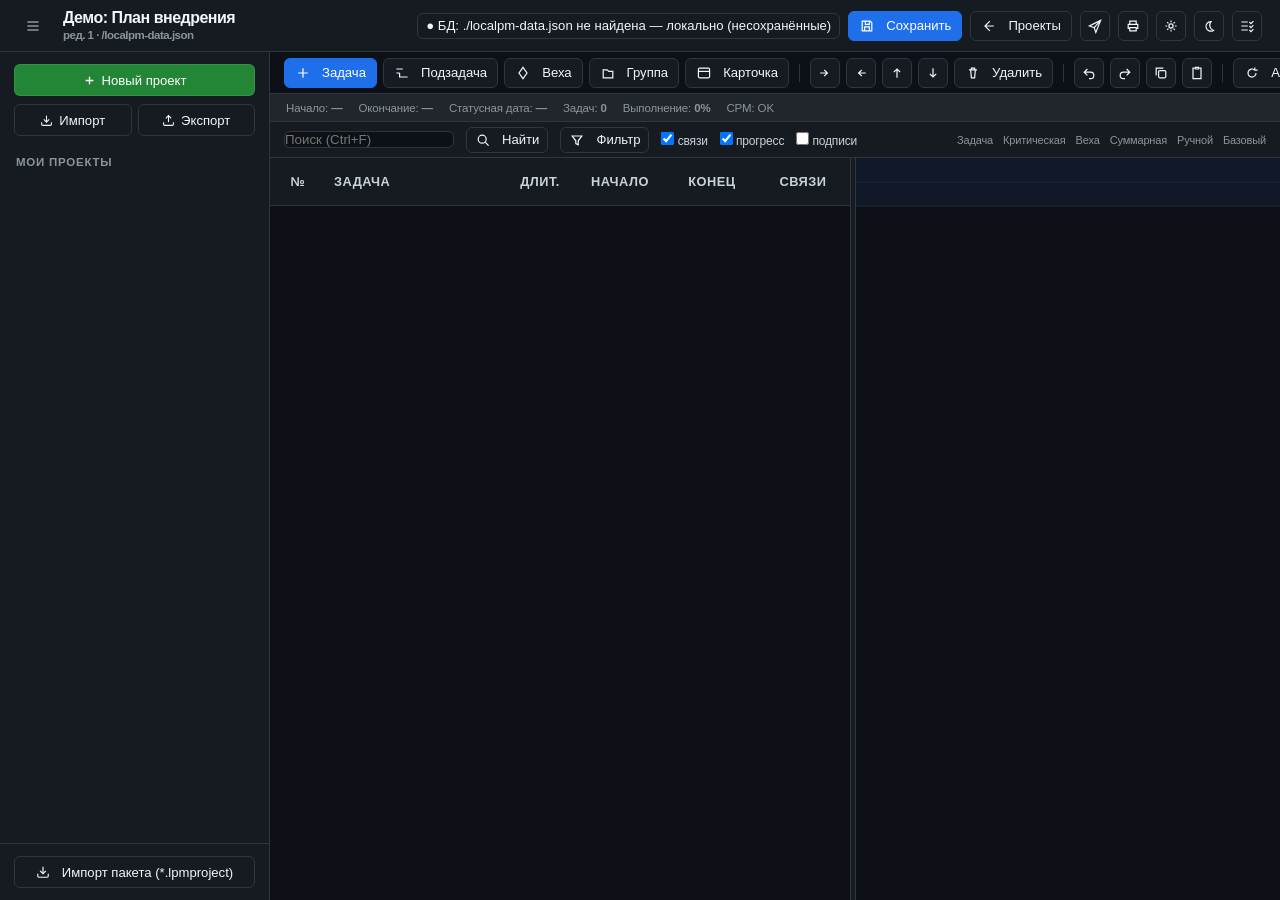
==== commit 2d194bc6: "fix(core): fix unclosed toolbar div and add optional chaining on scale listener" ====
--- a/index.html
+++ b/index.html
@@ -142,6 +142,7 @@
             <button class="seg-b" data-scale="year" title="Год/Квартал">К</button>
           </div>
           <select class="tsel" id="select-wbs-level" title="Развернуть до уровня"><option value="0">Уровень</option><option value="9">все</option><option value="1">1</option><option value="2">2</option><option value="3">3</option></select>
+        </div>
       </div>
 
       <!-- Statusbar (Metrics line right below toolbar) -->
